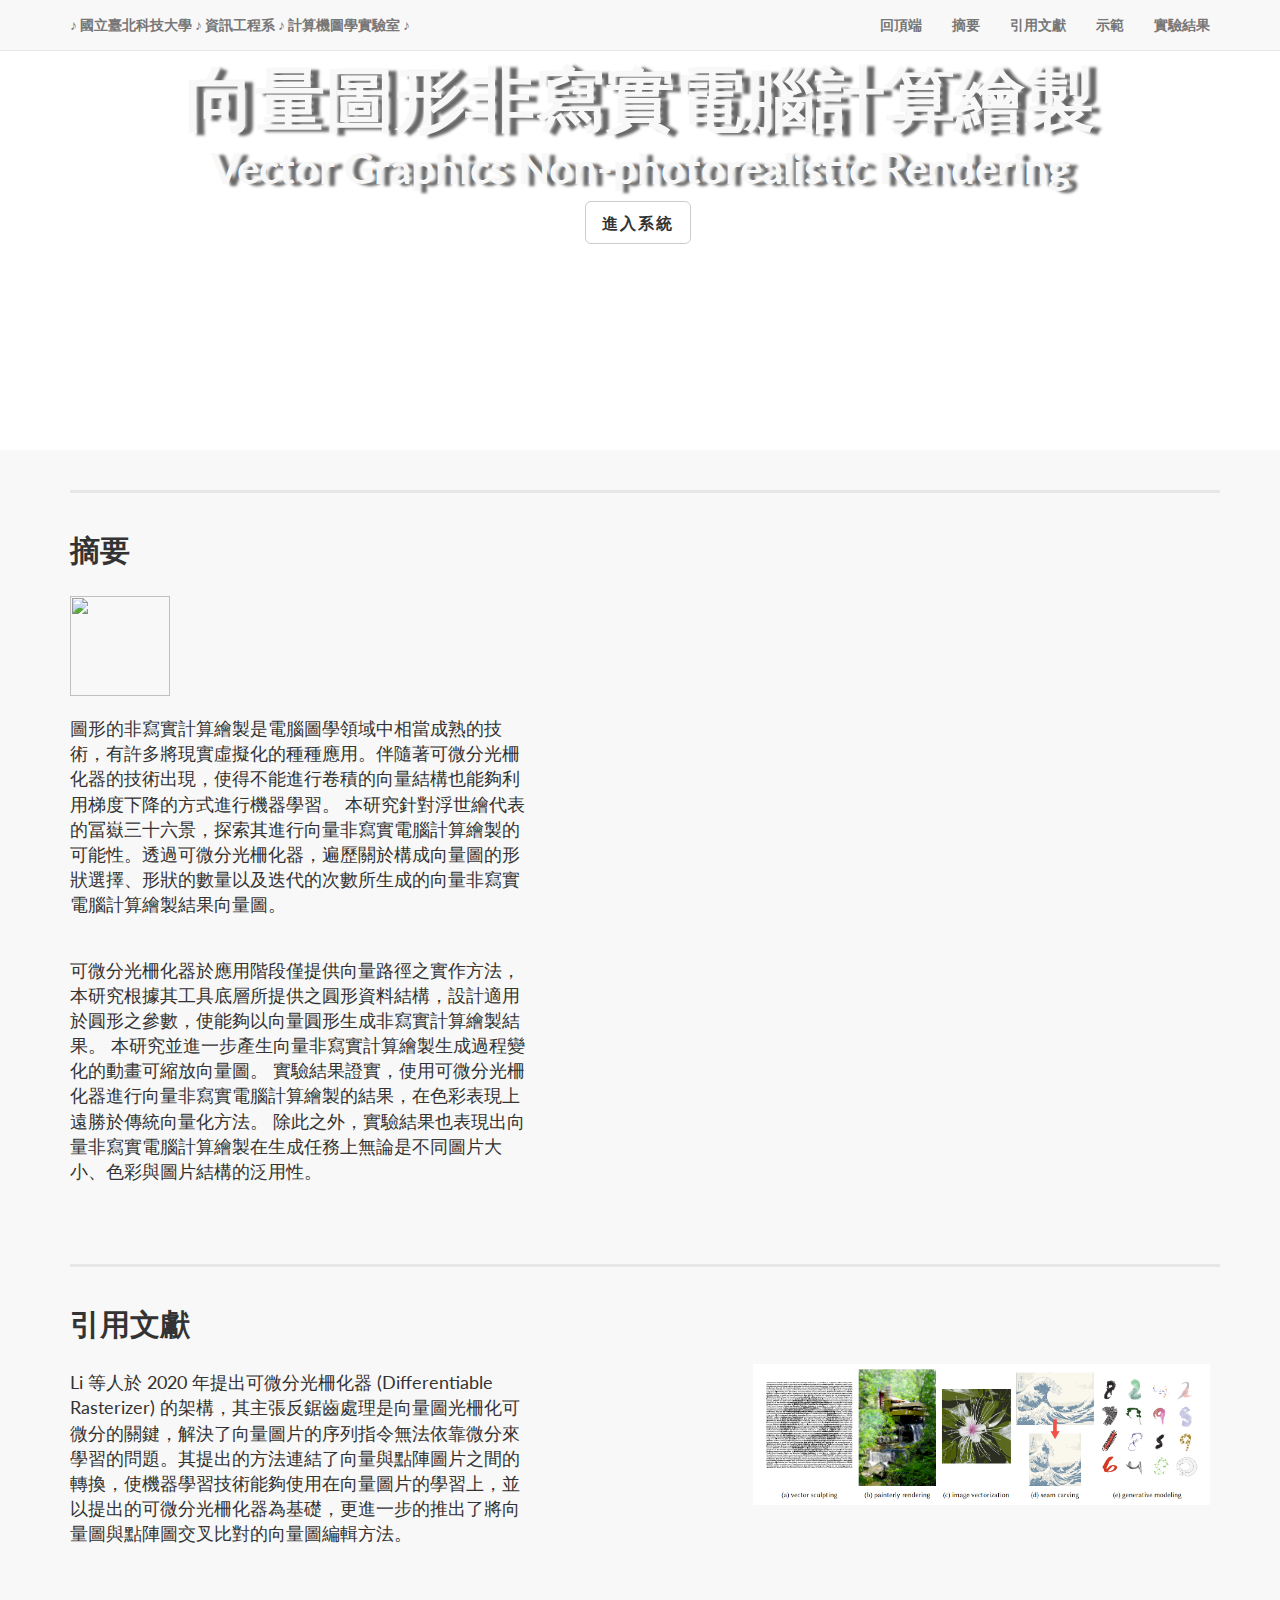
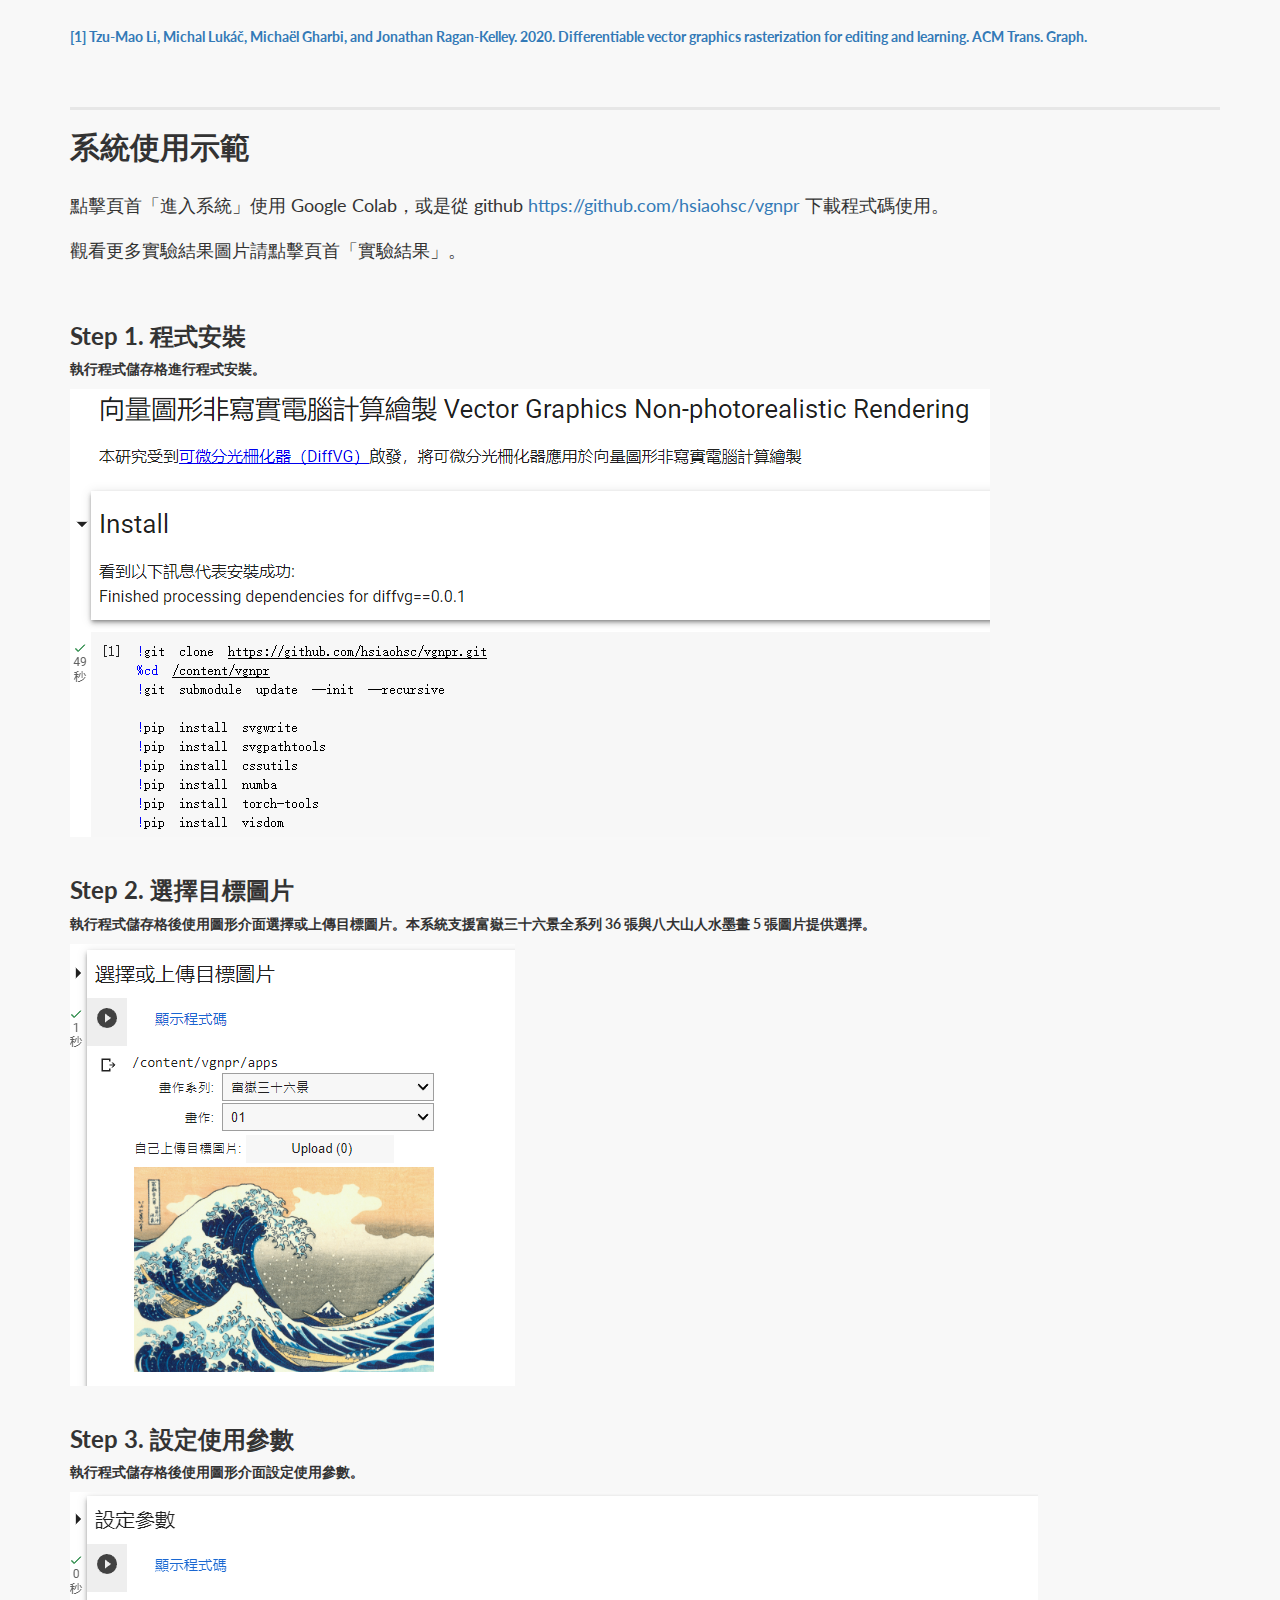
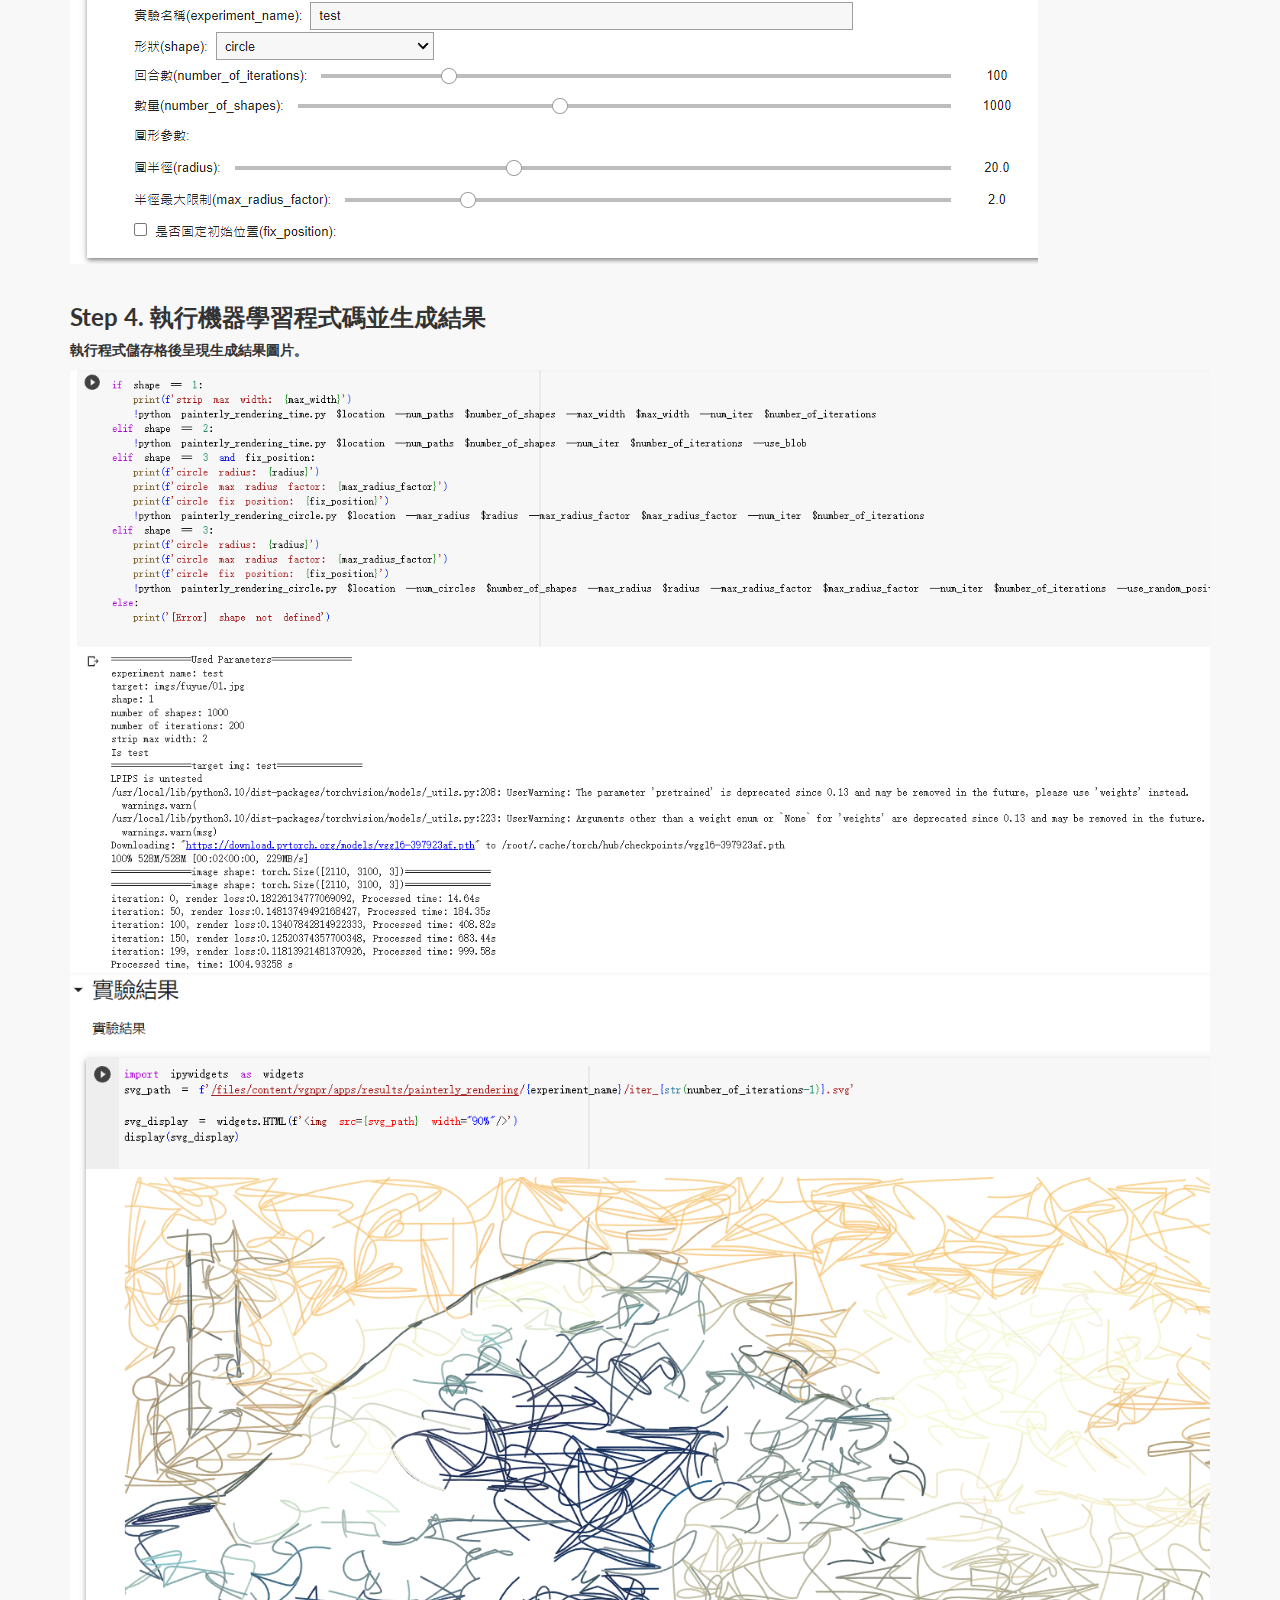
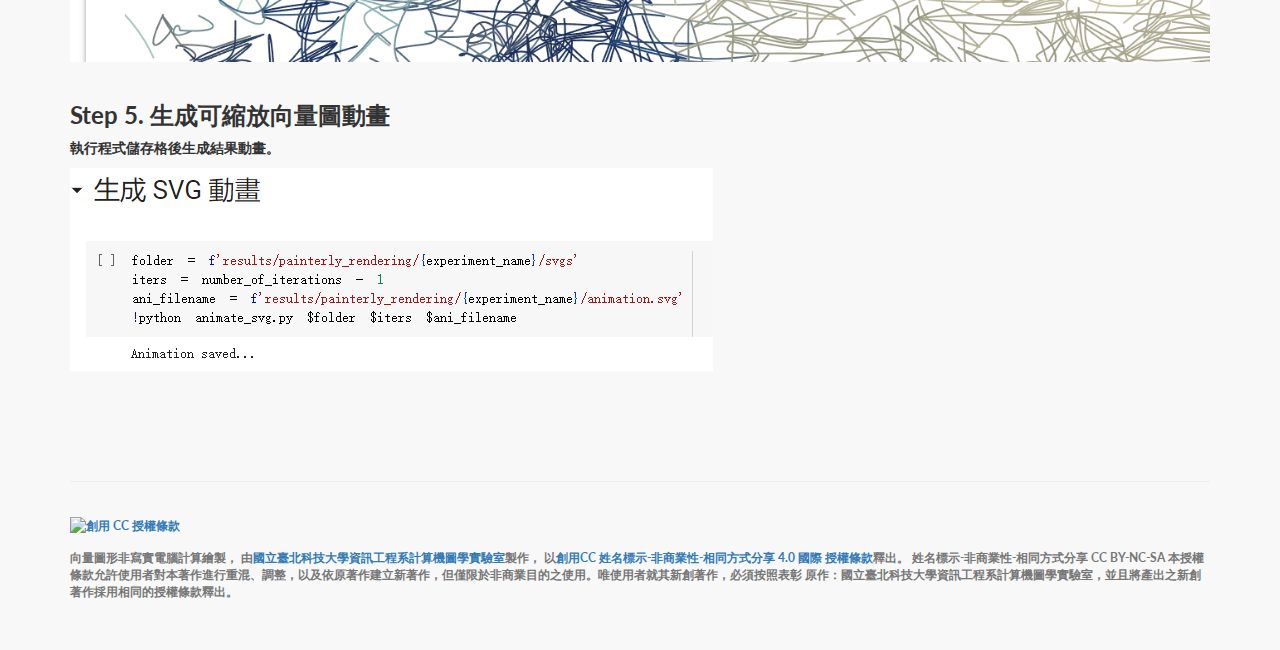
==== index.html @ 72a77916 "首頁示範更新" ====
﻿<!DOCTYPE HTML PUBLIC "-//W3C//DTD HTML 4.01 Transitional//EN">
<html>
<head>
    <title>向量圖形非寫實電腦計算繪製</title>
    <meta http-equiv="Content-Type" content="text/html; charset=UTF-8">
	<link rel="stylesheet" type="text/css" href="css/bootstrap.min.lp.css">
	<link rel="stylesheet" type="text/css" href="css/landing-page.css">
	<link rel="stylesheet" type="text/css" href="font-awesome/css/font-awesome.min.css">
    <link rel="stylesheet" type="text/css" href="http://fonts.googleapis.com/css?family=Lato:300,400,700,300italic,400italic,700italic">
	<link rel="stylesheet" type="text/css" href="css/styleTest.css">
</head>

<body>
	<!----------------------------------- Dividing line----------------------------------------------------->
	
	<!-- Navigation -->
    <nav class="navbar navbar-default navbar-fixed-top topnav" role="navigation">
        <div class="container topnav">
            <!-- Brand and toggle get grouped for better mobile display -->
            <div class="navbar-header">
                
                <button type="button" class="navbar-toggle" data-toggle="collapse" data-target="#bs-example-navbar-collapse-1">
                    <span class="sr-only">Toggle navigation</span>
                    <span class="icon-bar"></span>
                    <span class="icon-bar"></span>
                    <span class="icon-bar"></span>
                </button>

                <a class="navbar-brand topnav" href="https://myweb.ntut.edu.tw/~tjhsieh/">
                ♪ 國立臺北科技大學 ♪ 資訊工程系 ♪ 計算機圖學實驗室 ♪</a>
            </div>
            <!-- Collect the nav links, forms, and other content for toggling -->
            <div class="collapse navbar-collapse" id="bs-example-navbar-collapse-1">
                <ul class="nav navbar-nav navbar-right">
                    <li>
                        <a href="#top">回頂端</a>
                    </li>
					<li>
                        <a href="#demo1">摘要</a>
                    </li>
					<li>
                        <a href="#demo2">引用文獻</a>
                    </li>
                    <li>
                        <a href="#demo3">示範</a>
                    </li>
                    <li>
                        <a href="result_display.html" target="_blank">實驗結果</a>
                    </li>
					
                </ul>
            </div>
            <!-- /.navbar-collapse -->
        </div>
        <!-- /.container -->
    </nav>


    <!-- Header -->
    <a name="top"></a>
    <div class="intro-header">
        <div class="container" style="height:350px;">

            <div class="row">
                <div class="col-lg-12" style="height:300px;">
                    <div class="intro-message" style="position: relative;padding-top: 0%;padding-bottom: 70%;">
                        <h1>向量圖形非寫實電腦計算繪製</h1>
                        <h2>
                            Vector Graphics Non-photorealistic Rendering
                        </h2>
                        <ul class="list-inline intro-social-buttons">
                            <li>
                                <a href="https://colab.research.google.com/drive/1Hcilmt9R5BzWolY8kBaYIzj3joWbM3oH?usp=sharing" class="btn btn-default btn-lg"> 
                                    <span class="network-name" style="font-weight: 900;">進入系統</span>
                                </a>
                            </li>
                        </ul>
                    </div>
                </div>
            </div>

        </div>
        <!-- /.container -->

    </div>
    <!-- /.intro-header -->

    <!-- Page Content -->
	<a  name="demo1"></a>
	<div class="content-section-a">

        <div class="container">
            <div class="row">
                <div class="col-lg-5 col-sm-6">
                    <hr class="section-heading-spacer">
                    <div class="clearfix"></div>
					<h2 class="section-heading">摘要</h2> <img src="./chang.svg" alt width="100px">
                    <br><br>
					<p class="lead">圖形的非寫實計算繪製是電腦圖學領域中相當成熟的技術，有許多將現實虛擬化的種種應用。伴隨著可微分光柵化器的技術出現，使得不能進行卷積的向量結構也能夠利用梯度下降的方式進行機器學習。
                        本研究針對浮世繪代表的冨嶽三十六景，探索其進行向量非寫實電腦計算繪製的可能性。透過可微分光柵化器，遍歷關於構成向量圖的形狀選擇、形狀的數量以及迭代的次數所生成的向量非寫實電腦計算繪製結果向量圖。</p>
                    <br>
                    <p class="lead">可微分光柵化器於應用階段僅提供向量路徑之實作方法，本研究根據其工具底層所提供之圓形資料結構，設計適用於圓形之參數，使能夠以向量圓形生成非寫實計算繪製結果。
                        本研究並進一步產生向量非寫實計算繪製生成過程變化的動畫可縮放向量圖。
                        實驗結果證實，使用可微分光柵化器進行向量非寫實電腦計算繪製的結果，在色彩表現上遠勝於傳統向量化方法。
                        除此之外，實驗結果也表現出向量非寫實電腦計算繪製在生成任務上無論是不同圖片大小、色彩與圖片結構的泛用性。</p>
                </div>
                <div class="col-lg-5 col-lg-offset-2 col-sm-6">
					<br><br><br>
                    <!-- <img class="img-responsive" src="img/dog.png" alt=""> -->
                    <img class="img-responsive" src="imgs/painterly/origin/s_1500_w2_i200/iter_199.svg" alt="">
                    <br>
                    <img class="img-responsive" src="imgs/painterly/origin/c_16275_w10_f1_i100/iter_99.svg" alt="">
                </div>
            </div>

        </div>
        <!-- /.container -->

    </div>
    <!-- /.content-section-a -->

    <a  name="demo2"></a>	
	<div class="content-section-a">

        <div class="container">
            <div class="row">
                <div class="col-lg-5 col-sm-6">
                    <hr class="section-heading-spacer">
                    <div class="clearfix"></div>
                    <h2 class="section-heading">引用文獻</h2>
					<p class="lead">Li 等人於 2020 年提出可微分光柵化器 (Differentiable Rasterizer) 的架構，其主張反鋸齒處理是向量圖光柵化可微分的關鍵，解決了向量圖片的序列指令無法依靠微分來學習的問題。其提出的方法連結了向量與點陣圖片之間的轉換，使機器學習技術能夠使用在向量圖片的學習上，並以提出的可微分光柵化器為基礎，更進一步的推出了將向量圖與點陣圖交叉比對的向量圖編輯方法。</p>
                </div>
                <div class="col-lg-5 col-lg-offset-2 col-sm-6">
					<br><br><br><br><br><br>
                    <img class="img-responsive" src="imgs/diffvg_main.jpeg" alt="">
                </div>
            </div>
            <br><br><br>
            <a name="diffvg" href="https://dl.acm.org/doi/pdf/10.1145/3414685.3417871">
                [1] Tzu-Mao Li, Michal Lukáč, Michaël Gharbi, and Jonathan Ragan-Kelley. 2020. 
                Differentiable vector graphics rasterization for editing and learning. ACM Trans. Graph.
            </a>

        </div>
        <!-- /.container -->
        

    </div>
    <!-- /.content-section-a -->
	
	<a name="demo3"></a>
	<div class="content-section-a">

        <div class="container">
            <hr class="section-heading-spacer">
            <h2 class="section-heading">系統使用示範</h2>
            <p class="lead">點擊頁首「進入系統」使用 Google Colab，或是從 github <a href="https://github.com/hsiaohsc/vgnpr">https://github.com/hsiaohsc/vgnpr</a> 下載程式碼使用。</p>
            <p class="lead">觀看更多實驗結果圖片請點擊頁首「實驗結果」。</p>
            <br>
            <h3>Step 1. 程式安裝</h3>
            <p>執行程式儲存格進行程式安裝。</p>
            <img class="img-responsive" src="img/demo01.png" alt="">
            <br>

            <h3>Step 2. 選擇目標圖片</h3>
            <p>執行程式儲存格後使用圖形介面選擇或上傳目標圖片。本系統支援富嶽三十六景全系列 36 張與八大山人水墨畫 5 張圖片提供選擇。</p>
            <img class="img-responsive" src="img/demo02.png" alt="">
            <br>
            
            <h3>Step 3. 設定使用參數</h3>
            <p>執行程式儲存格後使用圖形介面設定使用參數。</p>
            <img class="img-responsive" src="img/demo03.png" alt="">
            <br>
            
            <h3>Step 4. 執行機器學習程式碼並生成結果</h3>
            <p>執行程式儲存格後呈現生成結果圖片。</p>
            <img class="img-responsive" src="img/demo04.png" alt="">
            <img class="img-responsive" src="img/demo05.png" alt="">
            <br>
            
            <h3>Step 5. 生成可縮放向量圖動畫</h3>
            <p>執行程式儲存格後生成結果動畫。</p>
            <img class="img-responsive" src="img/demo06.png" alt="">
            <br>
            
        </div>
        <!-- /.container -->

    </div>
    <!-- /.content-section-a -->
	

	
    <!-- Footer -->
    <footer>
        <div class="container">
			<div class="row">
                <div class="col-lg-12">
                    <hr>
                    <p></p>
                </div>
            </div>
            <div class="row">
                <div class="col-lg-12">
                    <p class="copyright text-muted small"><a rel="license" href="http://creativecommons.org/licenses/by-nc-sa/4.0/"><img alt="創用 CC 授權條款" style="border-width:0" src="http://i.creativecommons.org/l/by-nc-sa/4.0/88x31.png" /></a><span xmlns:dct="http://purl.org/dc/terms/" href="http://purl.org/dc/dcmitype/InteractiveResource" property="dct:title" rel="dct:type"></span>
                    </p>
                </div>
            </div>
            <div class="row">
                <div class="col-lg-12">
                    <p class="copyright text-muted small">
			向量圖形非寫實電腦計算繪製，

            由<a xmlns:cc="http://creativecommons.org/ns#" href="http://www.cc.ntut.edu.tw/~tjhsieh/" property="cc:attributionName" rel="cc:attributionURL">國立臺北科技大學資訊工程系計算機圖學實驗室</a>製作，
			以<a rel="license" href="http://creativecommons.org/licenses/by-nc-sa/4.0/">創用CC 姓名標示-非商業性-相同方式分享 4.0 國際 授權條款</a>釋出。
			姓名標示-非商業性-相同方式分享 CC BY-NC-SA
			本授權條款允許使用者對本著作進行重混、調整，以及依原著作建立新著作，但僅限於非商業目的之使用。唯使用者就其新創著作，必須按照表彰
			原作：國立臺北科技大學資訊工程系計算機圖學實驗室，並且將產出之新創著作採用相同的授權條款釋出。</p>
                </div>
            </div>
        </div>
    </footer>

    <!-- jQuery -->
    <script src="lib/jquery-2.1.3.min.js"></script>

    <!-- Bootstrap Core JavaScript -->
    <script src="lib/bootstrap.min.js"></script>

	
	
	
	
	
</body>
</html>
---- css/landing-page.css ----
/*!
 * Start Bootstrap - Landing Page Bootstrap Theme (http://startbootstrap.com)
 * Code licensed under the Apache License v2.0.
 * For details, see http://www.apache.org/licenses/LICENSE-2.0.
 */

body,
html {
    width: 100%;
    height: 100%;
}

body,
h1,
h2,
h3,
h4,
h5,
h6 {
    font-family: "Lato","Helvetica Neue",Helvetica,Arial,sans-serif;
    font-weight: 700;
}

.topnav {
    font-size: 14px; 
}

.lead {
    font-size: 18px;
    font-weight: 400;
}

.intro-header {
    padding-top: 50px; /* If you're making other pages, make sure there is 50px of padding to make sure the navbar doesn't overlap content! */
    padding-bottom: 50px;
    text-align: center;
    color: #f8f8f8;
    /* background: url(../img/intro-bg.jpg) no-repeat center center; */
    background: url(../imgs/painterly/c_16275_w10_f1_i100/iter_99.svg) no-repeat bottom center;
    background-size: cover;
}

.intro-message {
    position: relative;
    padding-top: 20%;
    padding-bottom: 20%;
}

.intro-message > h1 {
    margin: 0.8%;
    text-shadow: 8px 2px 3px rgba(0,0,0,0.6);
    font-size: 5em;
}
.intro-message > h2 {
    margin: 0.8%;
    text-shadow: 8px 2px 3px rgba(0,0,0,0.6);
    font-size: 3em;
}

.intro-divider {
    width: 400px;
    border-top: 1px solid #f8f8f8;
    border-bottom: 1px solid rgba(0,0,0,0.2);
}

.intro-message > h3 {
    text-shadow: 2px 2px 3px rgba(0,0,0,0.6);
}

@media(max-width:767px) {
    .intro-message {
        padding-bottom: 15%;
    }

    .intro-message > h1 {
        font-size: 3em;
    }

    ul.intro-social-buttons > li {
        display: block;
        margin-bottom: 20px;
        padding: 0;
    }

    ul.intro-social-buttons > li:last-child {
        margin-bottom: 0;
    }

    .intro-divider {
        width: 100%;
    }
}

.network-name {
    text-transform: uppercase;
    font-size: 16px;
    font-weight: 400;
    letter-spacing: 2px;
}

.content-section-a {
    padding: 20px 0;
    background-color: #f8f8f8;
}

.content-section-b {
    padding: 50px 0;
    border-top: 1px solid #e7e7e7;
    border-bottom: 1px solid #e7e7e7;
}

.section-heading {
    margin-bottom: 30px;
}

.section-heading-spacer {
    float: left;
    width: 1150px;
    border-top: 3px solid #e7e7e7;
}

.banner {
    padding: 100px 0;
    color: #f8f8f8;
    background: url(../img/banner-bg.jpg) no-repeat center center;
    background-size: cover;
}

.banner h2 {
    margin: 0;
    text-shadow: 2px 2px 3px rgba(0,0,0,0.6);
    font-size: 3em;
}

.banner ul {
    margin-bottom: 0;
}

.banner-social-buttons {
    float: right;
    margin-top: 0;
}

@media(max-width:1199px) {
    ul.banner-social-buttons {
        float: left;
        margin-top: 15px;
    }
}

@media(max-width:767px) {
    .banner h2 {
        margin: 0;
        text-shadow: 2px 2px 3px rgba(0,0,0,0.6);
        font-size: 3em;
    }

    ul.banner-social-buttons > li {
        display: block;
        margin-bottom: 20px;
        padding: 0;
    }

    ul.banner-social-buttons > li:last-child {
        margin-bottom: 0;
    }
}

footer {
    padding: 50px 0;
    background-color: #f8f8f8;
}

p.copyright {
    margin: 15px 0 0;
}
---- css/styleTest.css ----
html {
	width:100%;
	height:100%;
	overflow: auto;
}

body {
	width:100%;
	height:100%;
	display: table;
	overflow: auto;
}

.header {
	position: absolute;
	top: 0px;
	width: 100%;
	height: 40px;
	display: table-row;
}

.stage {
	position: absolute;
	top: 40px;
	width:70%;
	height:96%;
	background: #FFFFFF;
	left:0px;
	display: table-row;
	overflow: auto;
}

.tool {
	position: absolute;
	top: 40px;
	width:30%;
	height:100%;
	right:0px;
	display: table-row;
}

.toolsetting {
	position: absolute;
	width:100%;
	height:15%;
	bottom:85%;
	display: table-row;
}

.toolsvg {
	position: absolute;
	width:100%;
	height:45%;
	bottom:40%;
	display: table-row;
}

.toolsupport {
	position: absolute;
	width:100%;
	height:40%;
	bottom: 0px;
	display: table-row;
}

* {
  -webkit-box-sizing: border-box;
     -moz-box-sizing: border-box;
          box-sizing: border-box;
}

* {
    margin: 0;
    padding: 0;
}

@media (min-width: 992px) {
	.modal-lg {
		width: 1200px;
	}
}

#MyModalAllRuleSVG {
	width: 1170px;
	height: 700px;
	margin-top: 20px;
	margin-bottom: 20px;
	margin-left: 15px;
	overflow: auto;
	background-color: #fef3e8;
}

#MyModalManualSVG {
	width: 550px;
	height: 500px;
	margin-top: 20px;
	margin-bottom: 20px;
	margin-left: 20px;
	overflow: auto;
	background-color: #fef3e8;
}

#MyModalPalaceLayoutSVG {
	width: 550px;
	height: 500px;
	margin-top: 20px;
	margin-bottom: 20px;
	margin-left: 20px;
	overflow-y:scroll;
	overflow-x:hidden;
	background-color: #fef3e8;
}

.dropdown-submenu {
	position:relative;
}
.dropdown-submenu>.dropdown-menu {
	top:0;
	left:100%;
	margin-top:-6px;
	margin-left:-1px;
	-webkit-border-radius:0 6px 6px 6px;
	-moz-border-radius:0 6px 6px 6px;
	border-radius:0 6px 6px 6px;
}

.dropdown-submenu:hover>.dropdown-menu {
	display:block;
}

.dropdown-submenu>a:after {
	display:block;
	content:" ";
	float:right;
	width:0;
	height:0;
	border-color:transparent;
	border-style:solid;
	border-width:5px 0 5px 5px;
	border-left-color:#cccccc;
	margin-top:5px;
	margin-right:-10px;
}

.dropdown-submenu:hover>a:after {
	border-left-color:#ffffff;
}

.dropdown-submenu.pull-left {
	float:none;
}

.dropdown-submenu.pull-left>.dropdown-menu {
	left:-100%;
	margin-left:10px;
	-webkit-border-radius:6px 0 6px 6px;
	-moz-border-radius:6px 0 6px 6px;
	border-radius:6px 0 6px 6px;
}
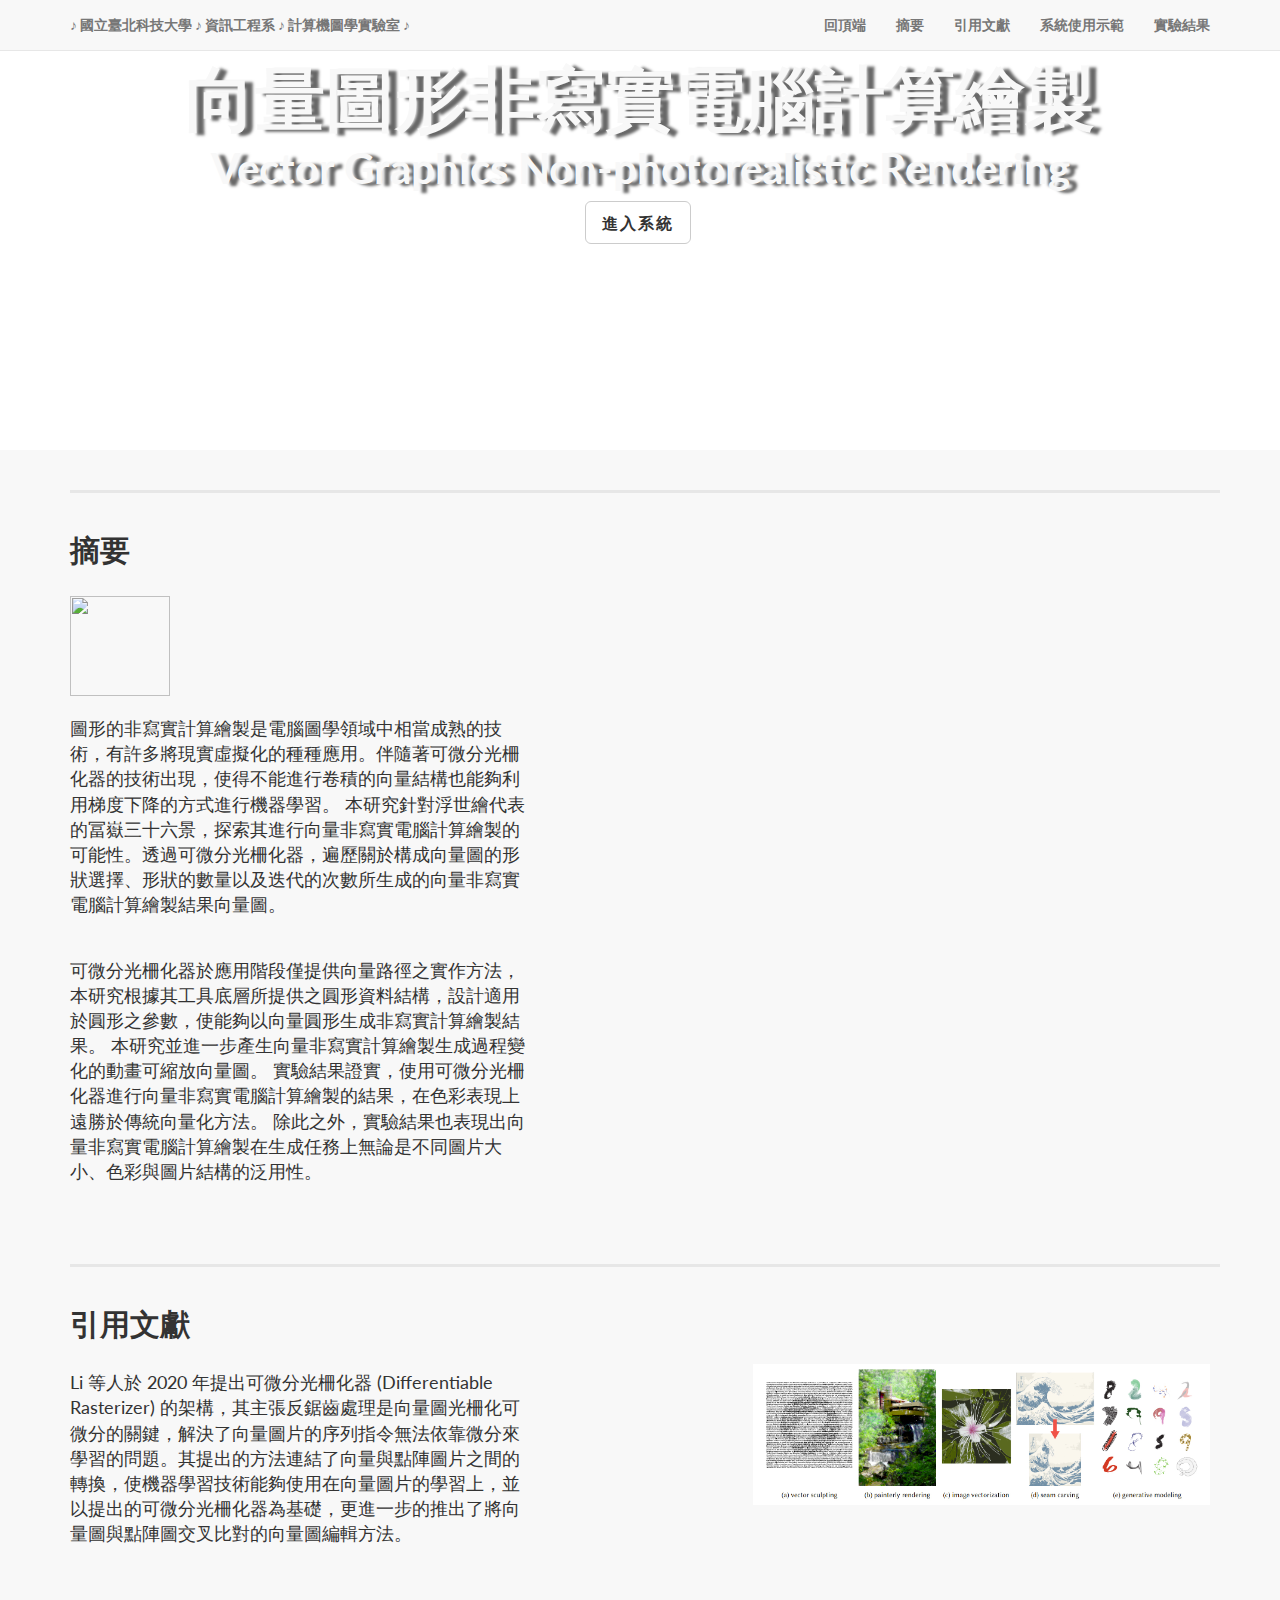
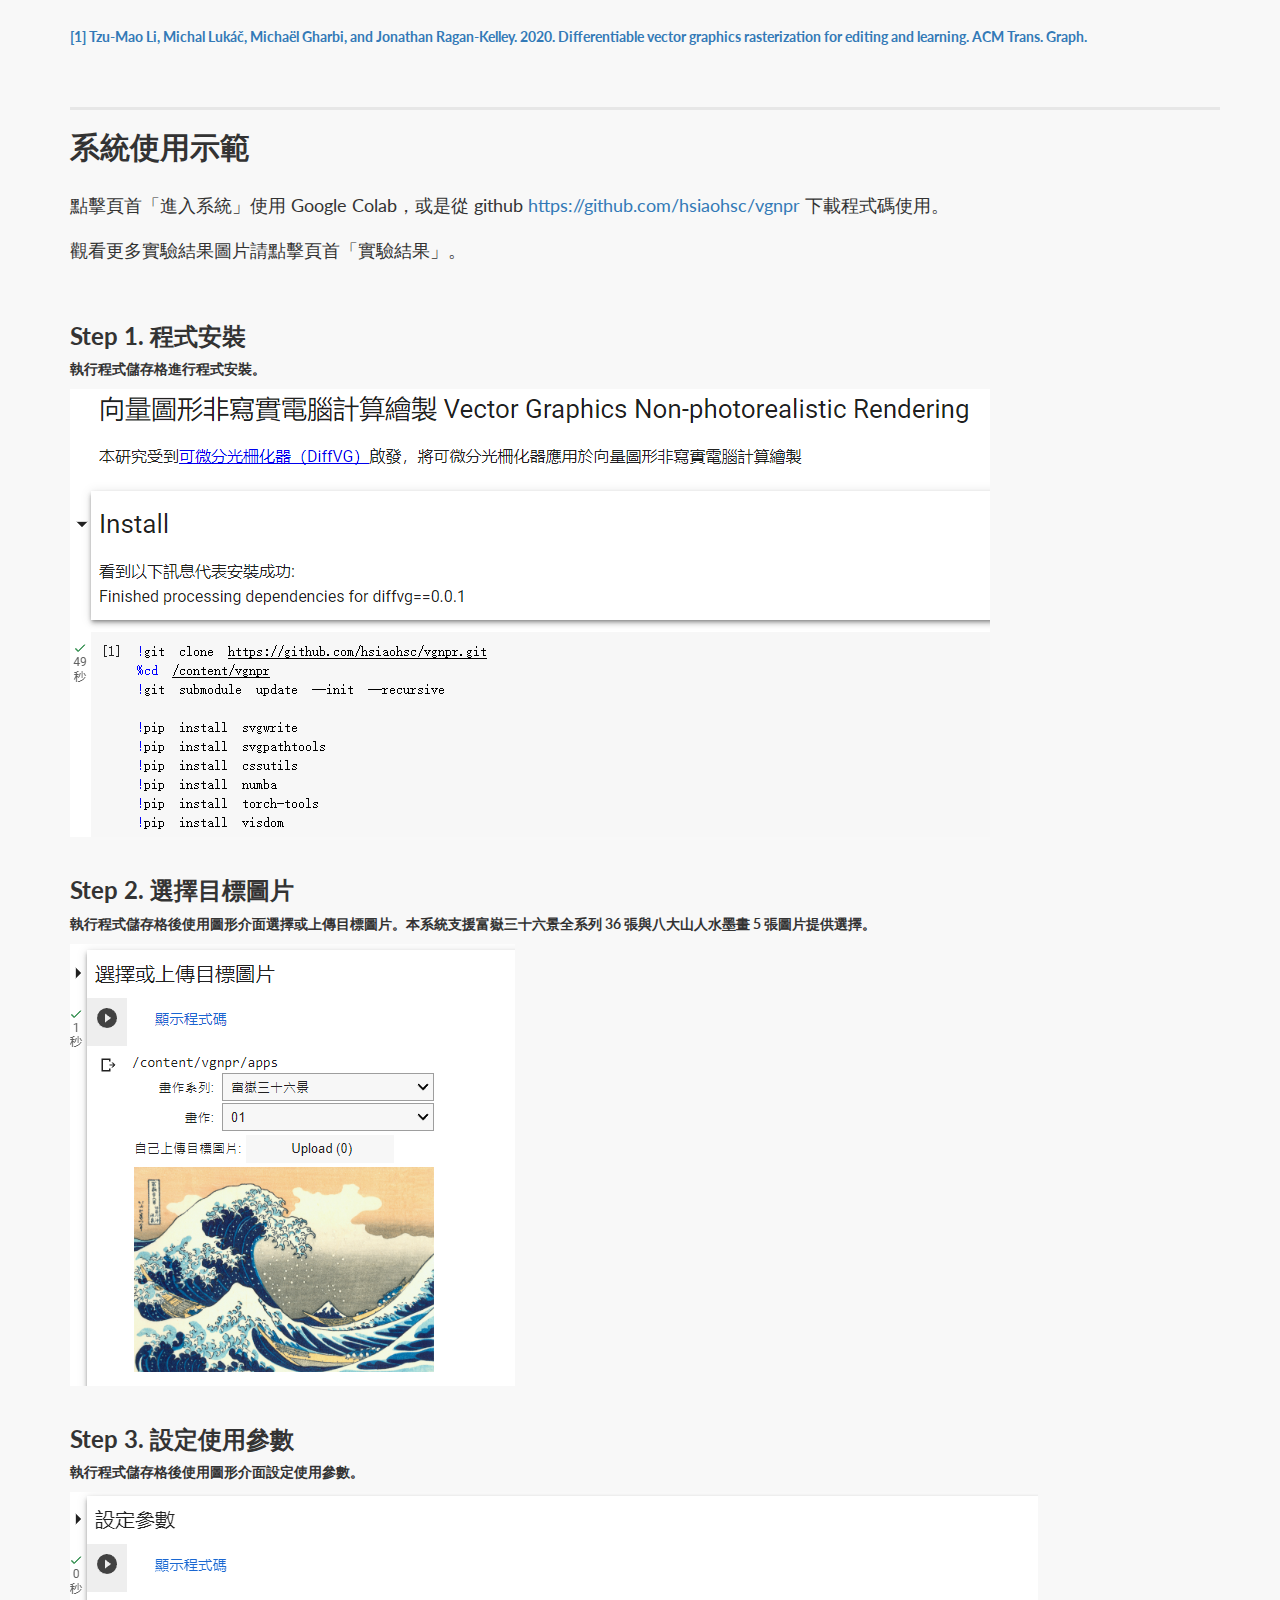
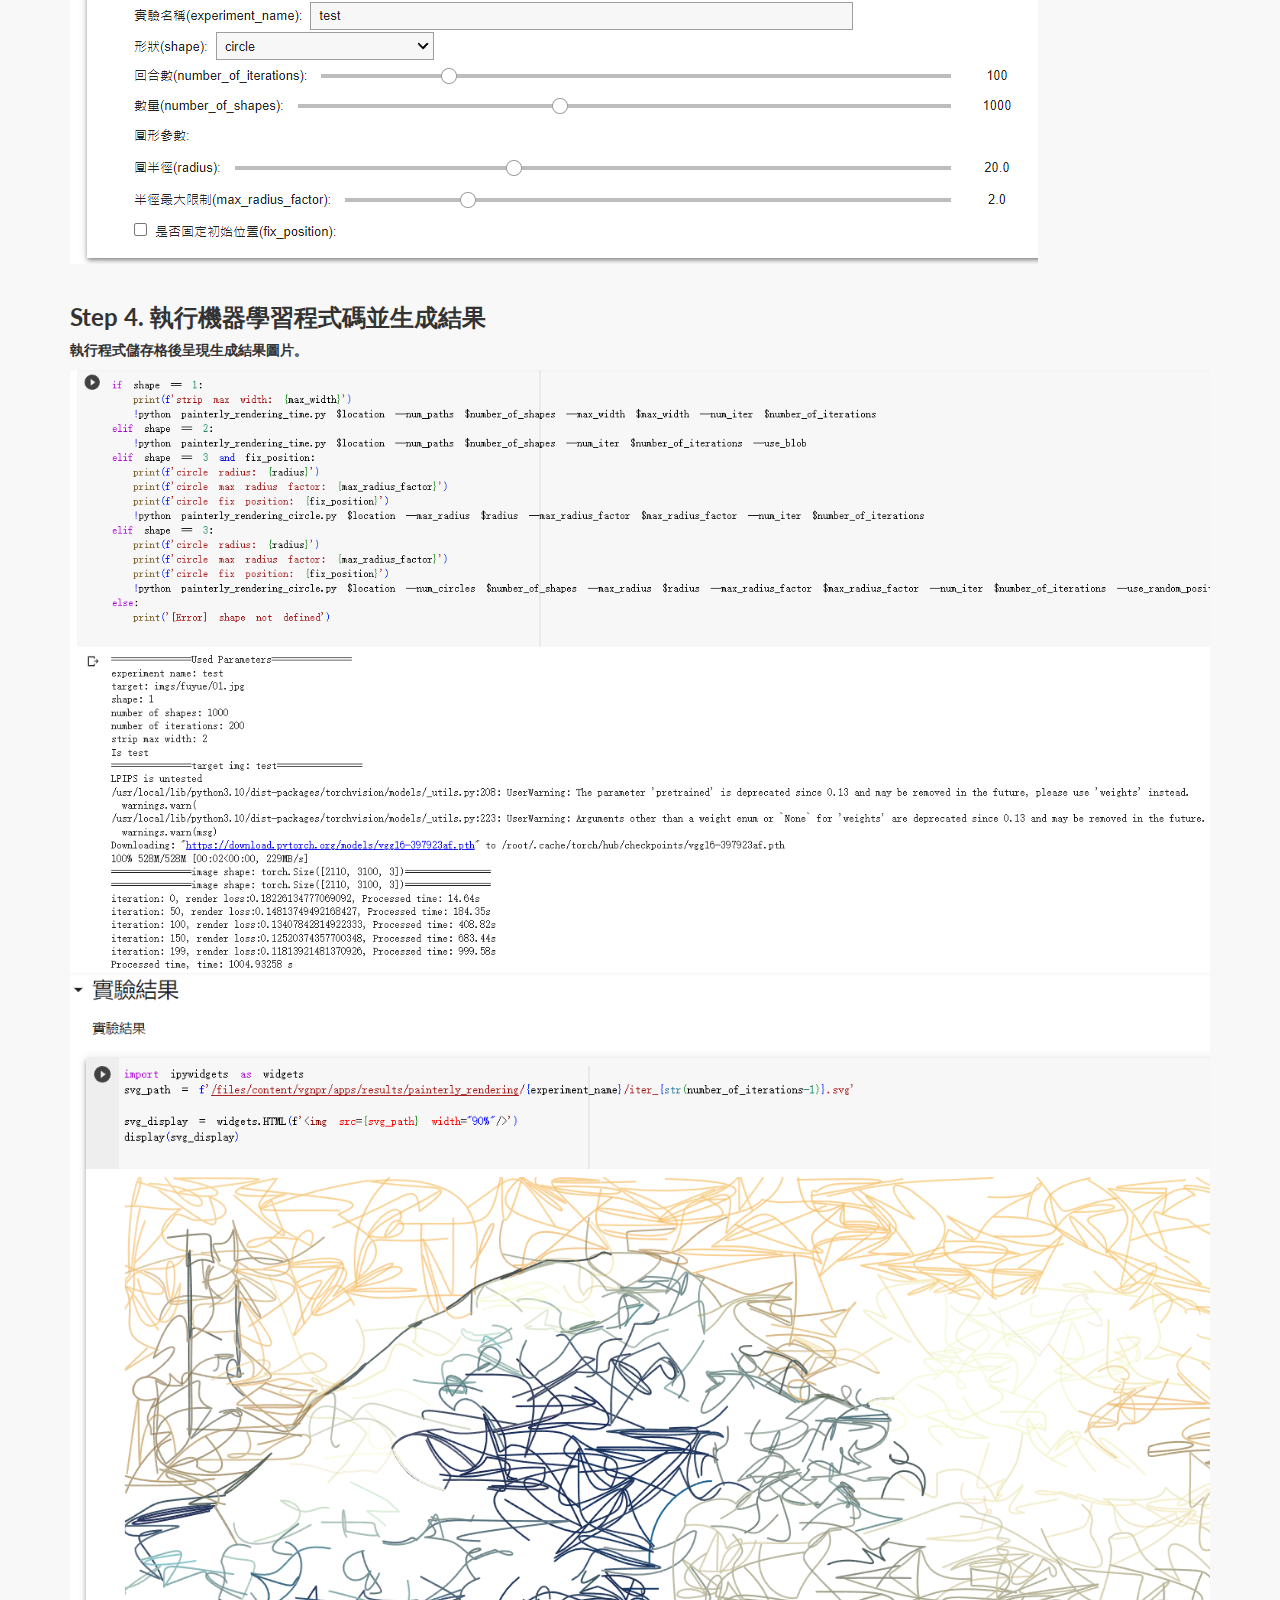
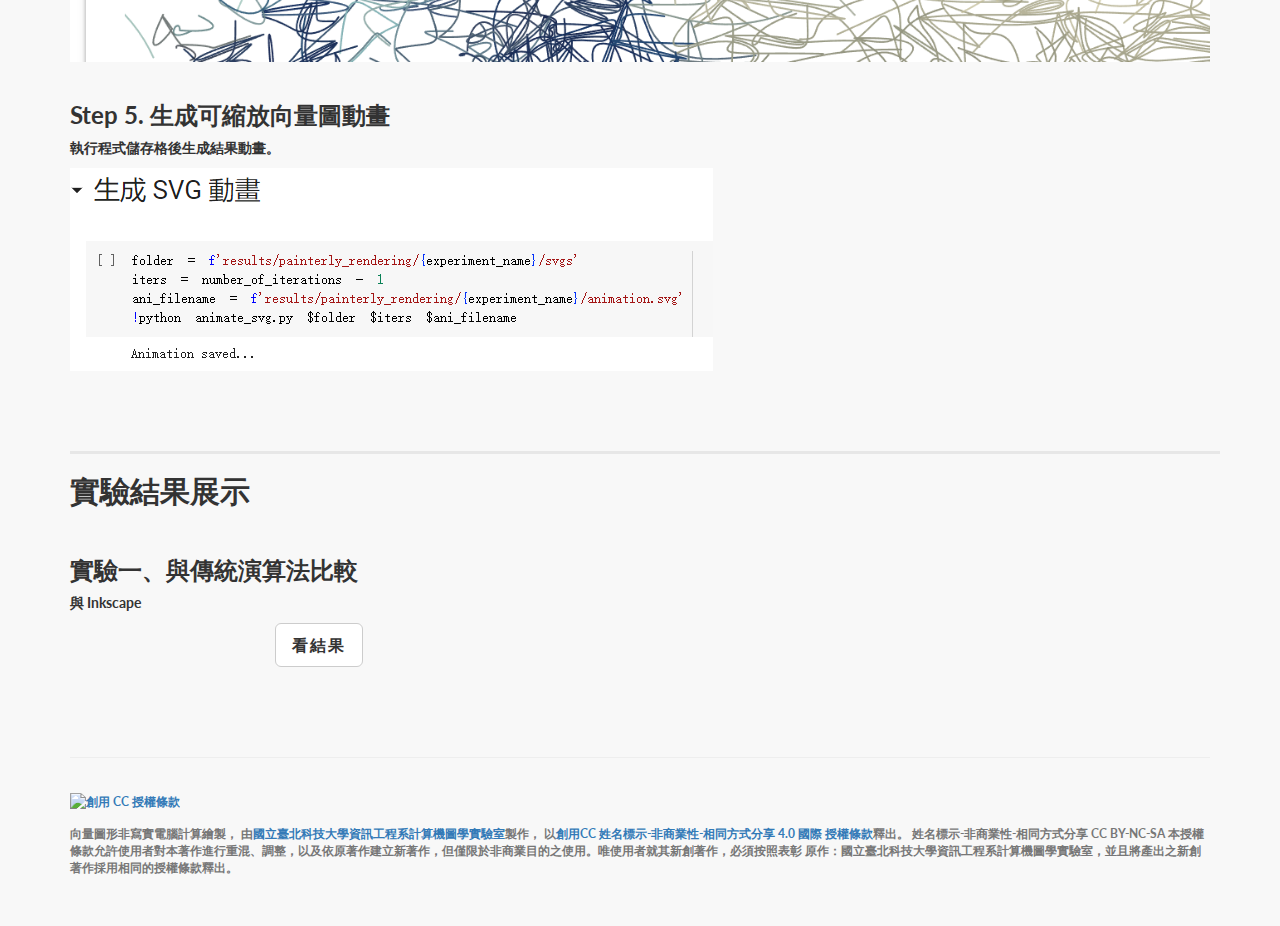
==== commit 29e0b332: "svg loading problem" ====
--- a/index.html
+++ b/index.html
@@ -42,10 +42,11 @@
                         <a href="#demo2">引用文獻</a>
                     </li>
                     <li>
-                        <a href="#demo3">示範</a>
+                        <a href="#demo3">系統使用示範</a>
                     </li>
                     <li>
-                        <a href="result_display.html" target="_blank">實驗結果</a>
+                        <!-- <a href="result_display.html" target="_blank">實驗結果</a> -->
+                        <a href="#demo4">實驗結果</a>
                     </li>
 					
                 </ul>
@@ -107,9 +108,11 @@
                 <div class="col-lg-5 col-lg-offset-2 col-sm-6">
 					<br><br><br>
                     <!-- <img class="img-responsive" src="img/dog.png" alt=""> -->
-                    <img class="img-responsive" src="imgs/painterly/origin/s_1500_w2_i200/iter_199.svg" alt="">
+                    <!-- <img class="img-responsive" src="imgs/painterly/origin/s_1500_w2_i200/iter_199.svg" alt=""> -->
+                    <img class="img-responsive" src="https://github.com/hsiaohsc/thesis/assets/42900685/c653cff5-112b-4537-b45c-d45af3052efa" alt="">
                     <br>
-                    <img class="img-responsive" src="imgs/painterly/origin/c_16275_w10_f1_i100/iter_99.svg" alt="">
+                    <!-- <img class="img-responsive" src="imgs/painterly/origin/c_16275_w10_f1_i100/iter_99.svg" alt=""> -->
+                    <img class="img-responsive" src="https://github.com/hsiaohsc/thesis/assets/42900685/052b1633-5d6a-4338-818e-8ff7c28d9305" alt="">
                 </div>
             </div>
 
@@ -189,6 +192,25 @@
     </div>
     <!-- /.content-section-a -->
 	
+    <a name="demo4"></a>
+	<div class="content-section-a">
+        <div class="container">
+            <hr class="section-heading-spacer">
+            <h2 class="section-heading">實驗結果展示</h2>
+            <div class="row">
+                <div class="col-lg-5 col-sm-6">
+                    <h3>實驗一、與傳統演算法比較</h3>
+                    <p>與 Inkscape</p>
+                </div>
+            </div>
+            <div class="col-lg-5 col-lg-offset-2 col-sm-6">
+                <a href="result_inkscape.html" class="btn btn-default btn-lg"> 
+                    <span class="network-name" style="font-weight: 900;">看結果</span>
+                </a>
+            </div>
+
+        </div>
+    </div>
 
 	
     <!-- Footer -->
--- a/css/landing-page.css
+++ b/css/landing-page.css
@@ -36,7 +36,8 @@
     text-align: center;
     color: #f8f8f8;
     /* background: url(../img/intro-bg.jpg) no-repeat center center; */
-    background: url(../imgs/painterly/c_16275_w10_f1_i100/iter_99.svg) no-repeat bottom center;
+    /* background: url(../imgs/painterly/c_16275_w10_f1_i100/iter_99.svg) no-repeat bottom center; */
+    background: url(https://github.com/hsiaohsc/thesis/assets/42900685/052b1633-5d6a-4338-818e-8ff7c28d9305) no-repeat bottom center;
     background-size: cover;
 }
 
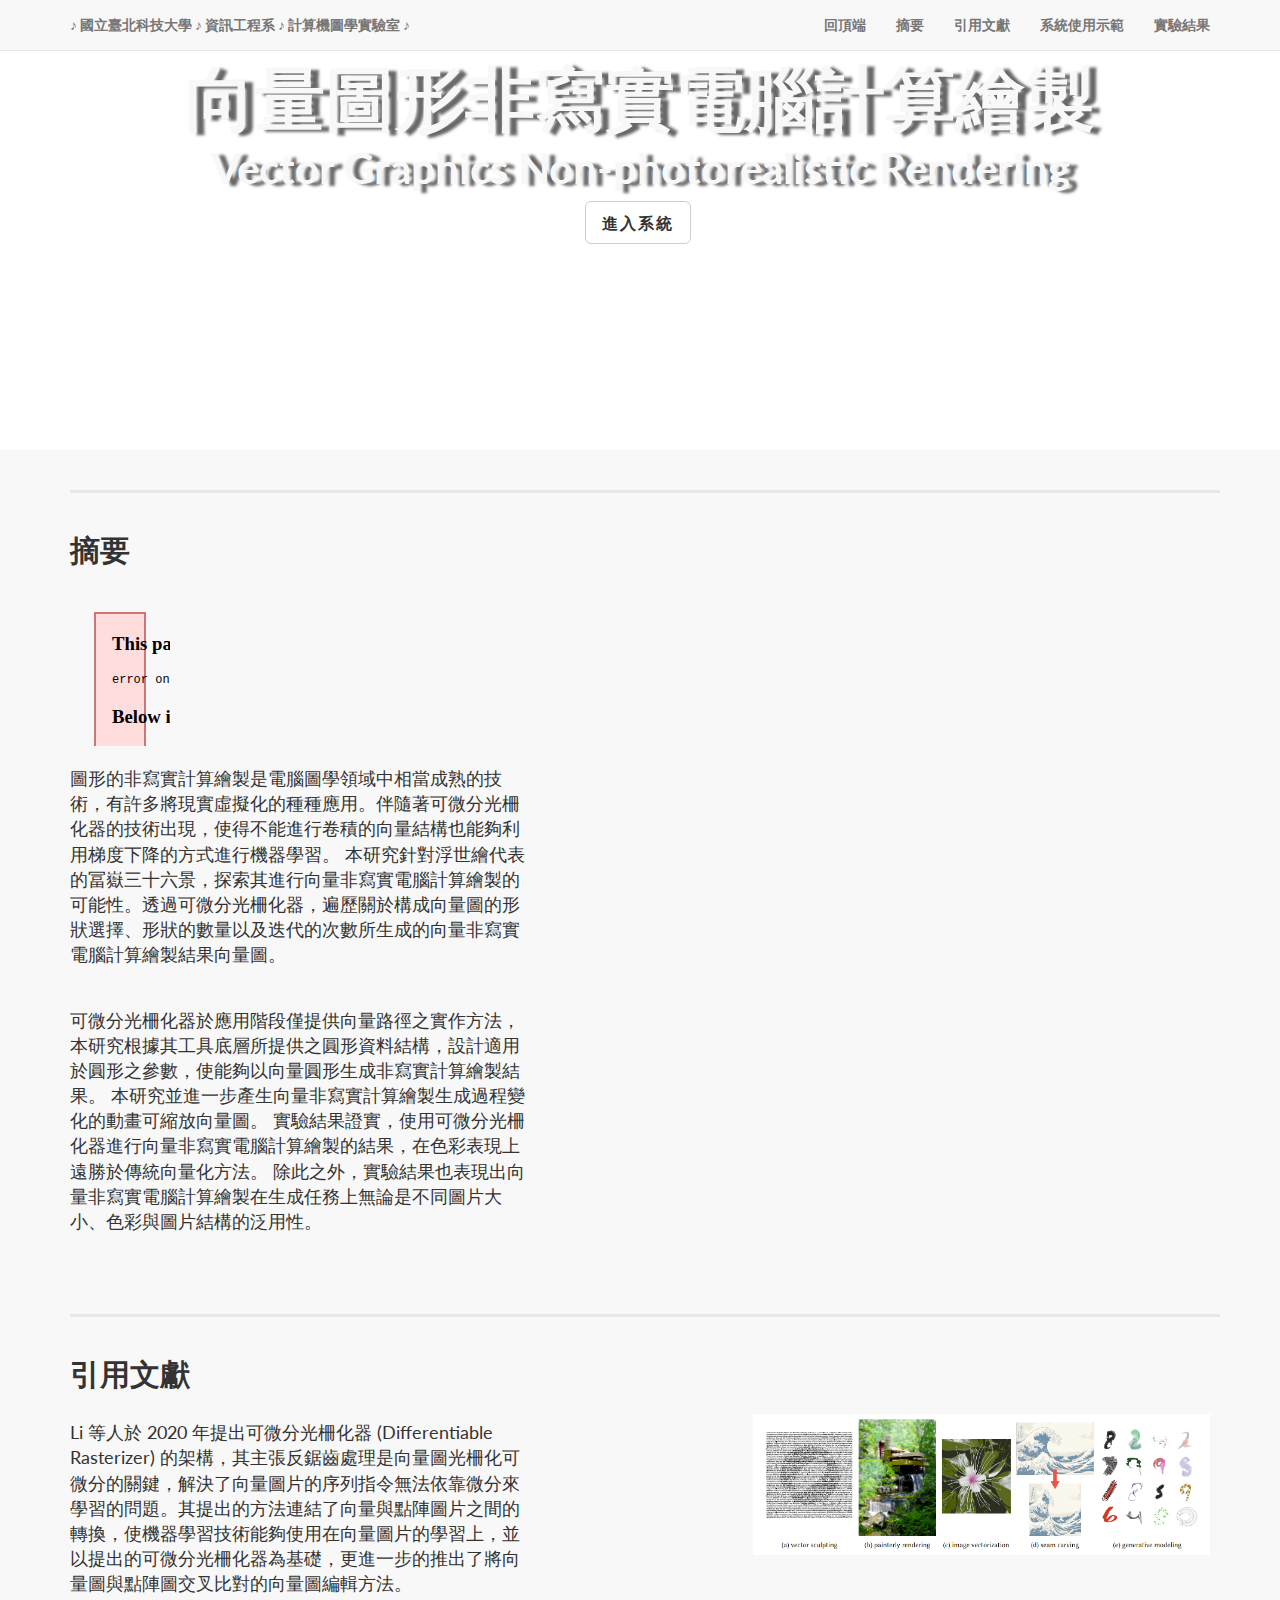
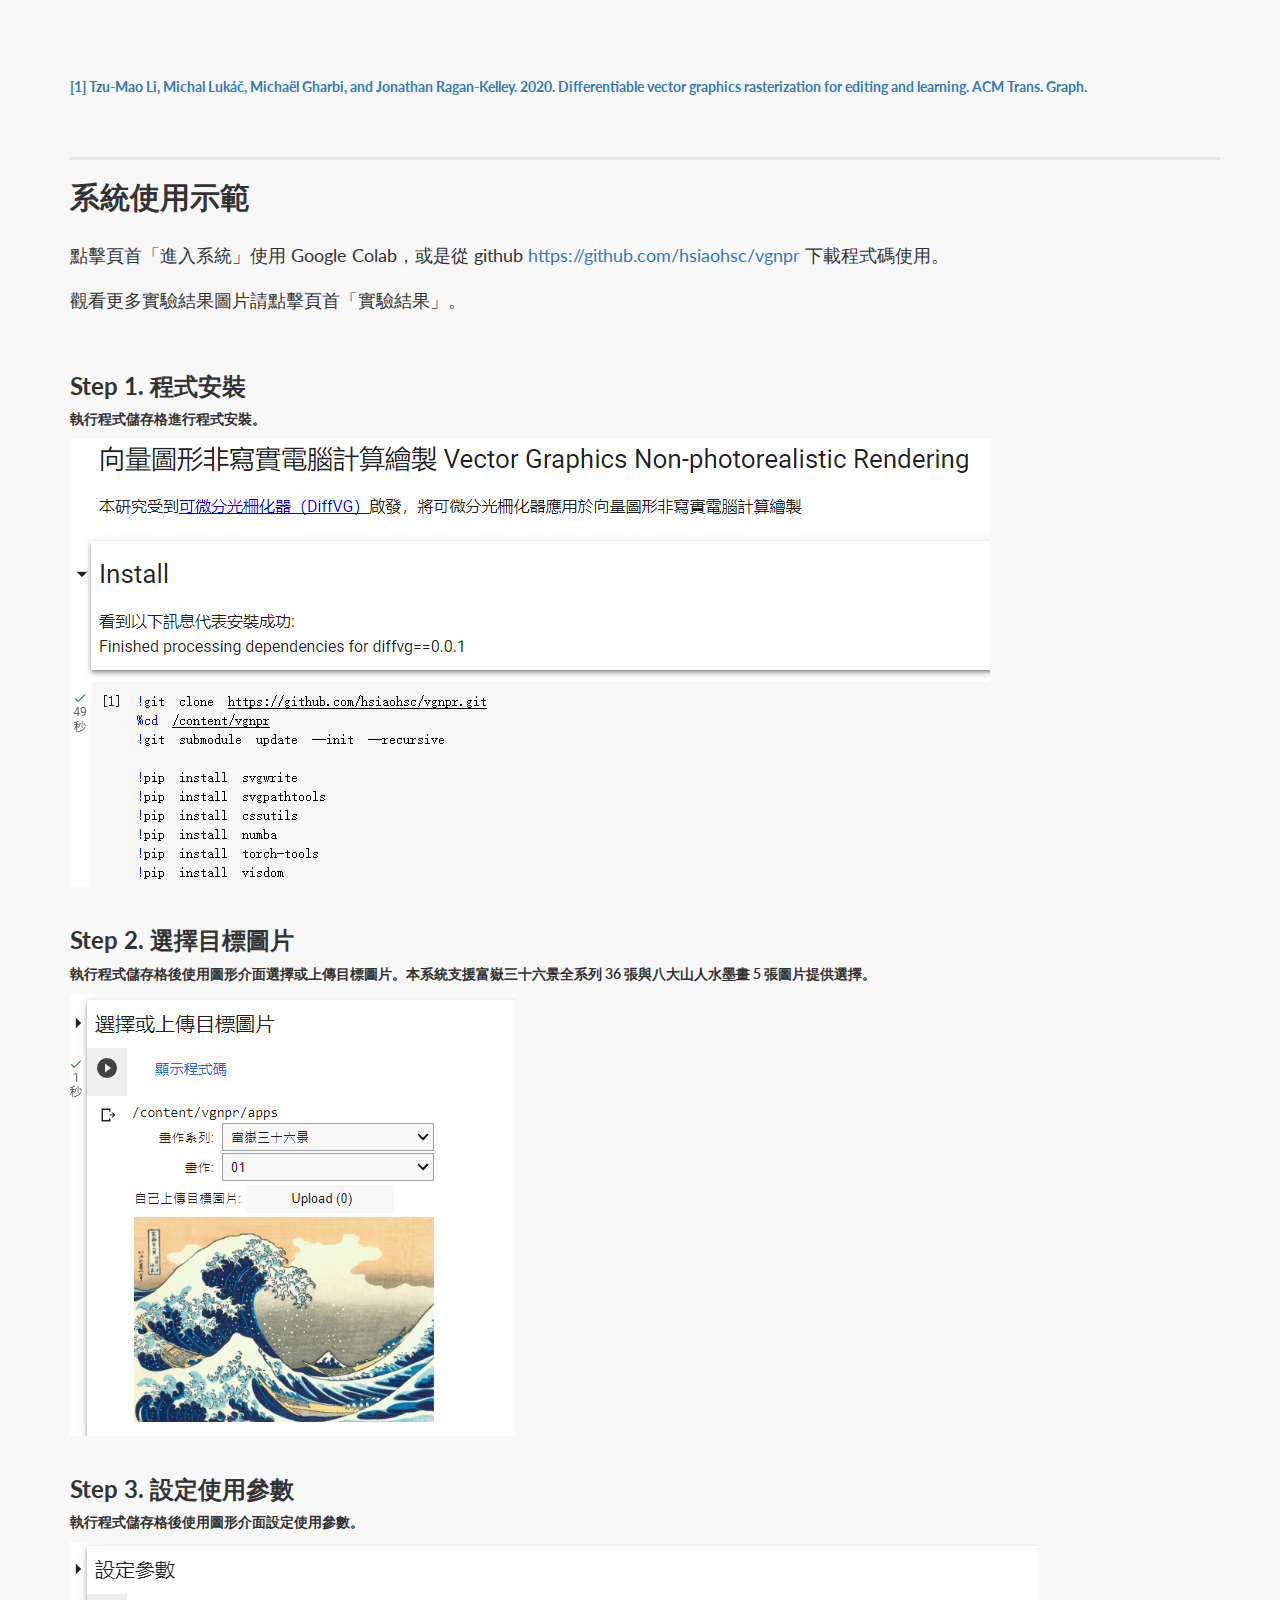
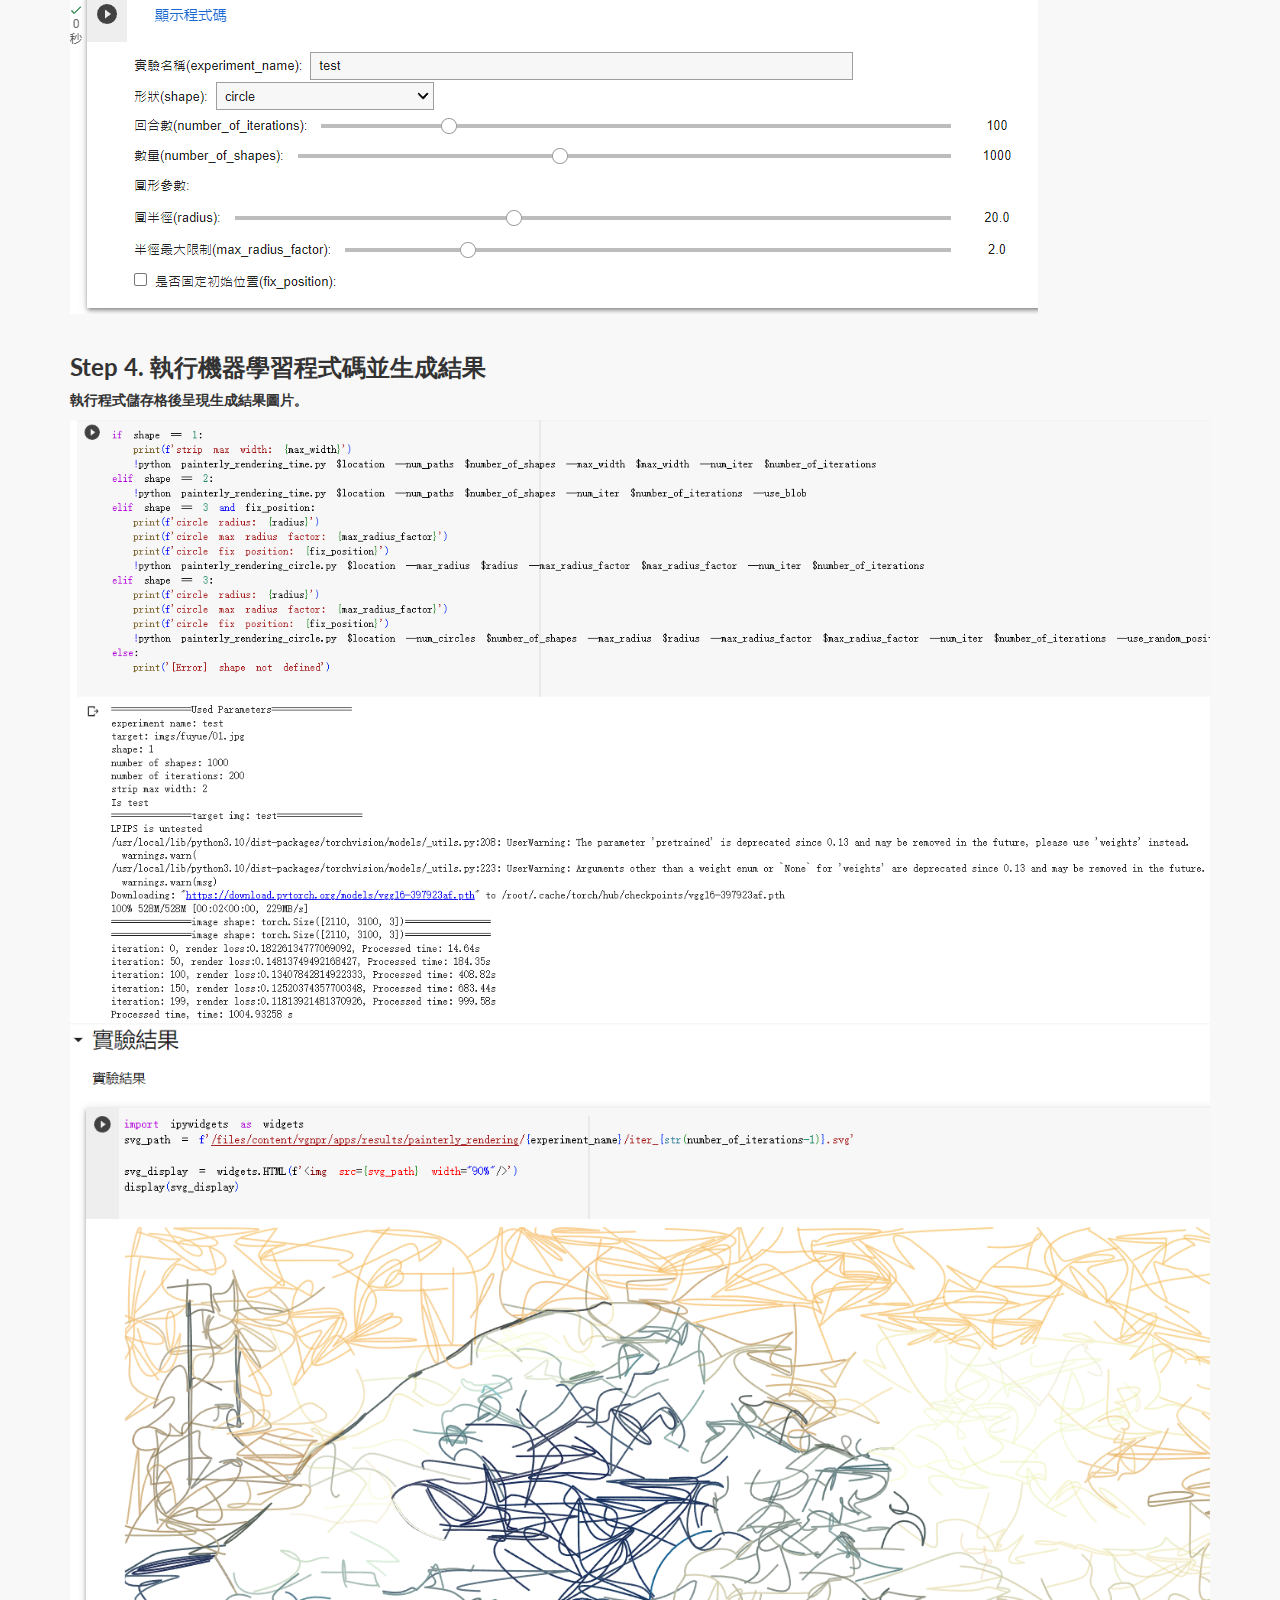
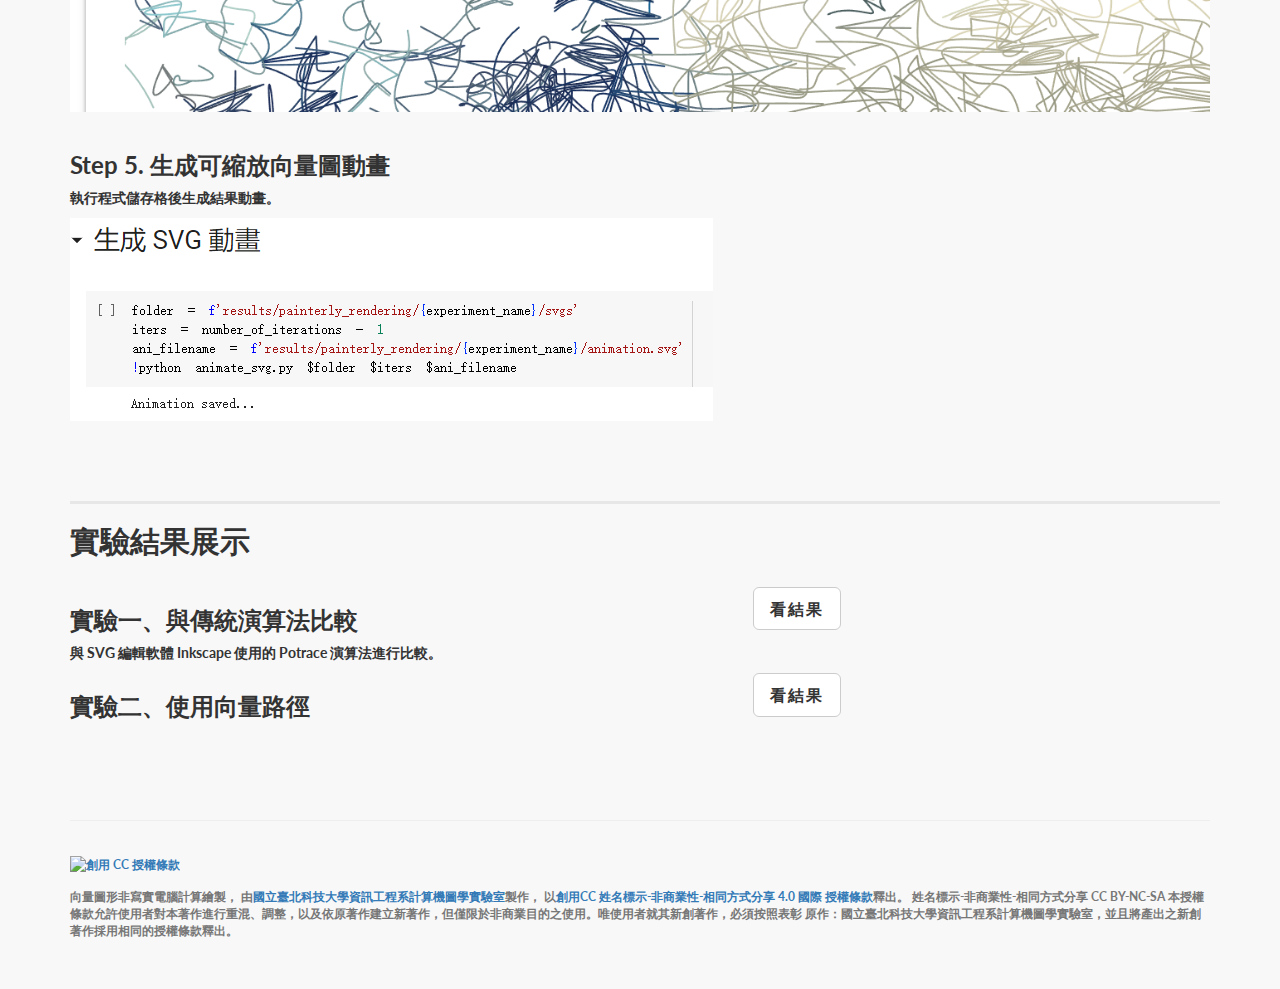
==== commit a570440e: "add result pages" ====
--- a/index.html
+++ b/index.html
@@ -95,7 +95,7 @@
                 <div class="col-lg-5 col-sm-6">
                     <hr class="section-heading-spacer">
                     <div class="clearfix"></div>
-					<h2 class="section-heading">摘要</h2> <img src="./chang.svg" alt width="100px">
+					<h2 class="section-heading">摘要</h2> <embed src="chang.svg" width="100px">
                     <br><br>
 					<p class="lead">圖形的非寫實計算繪製是電腦圖學領域中相當成熟的技術，有許多將現實虛擬化的種種應用。伴隨著可微分光柵化器的技術出現，使得不能進行卷積的向量結構也能夠利用梯度下降的方式進行機器學習。
                         本研究針對浮世繪代表的冨嶽三十六景，探索其進行向量非寫實電腦計算繪製的可能性。透過可微分光柵化器，遍歷關於構成向量圖的形狀選擇、形狀的數量以及迭代的次數所生成的向量非寫實電腦計算繪製結果向量圖。</p>
@@ -108,7 +108,7 @@
                 <div class="col-lg-5 col-lg-offset-2 col-sm-6">
 					<br><br><br>
                     <!-- <img class="img-responsive" src="img/dog.png" alt=""> -->
-                    <!-- <img class="img-responsive" src="imgs/painterly/origin/s_1500_w2_i200/iter_199.svg" alt=""> -->
+                    <!-- <img class="img-responsive" src="imgs/painterly/origin/s_1500_w2_i200/iter_199.svg"> -->
                     <img class="img-responsive" src="https://github.com/hsiaohsc/thesis/assets/42900685/c653cff5-112b-4537-b45c-d45af3052efa" alt="">
                     <br>
                     <!-- <img class="img-responsive" src="imgs/painterly/origin/c_16275_w10_f1_i100/iter_99.svg" alt=""> -->
@@ -200,14 +200,27 @@
             <div class="row">
                 <div class="col-lg-5 col-sm-6">
                     <h3>實驗一、與傳統演算法比較</h3>
-                    <p>與 Inkscape</p>
-                </div>
-            </div>
-            <div class="col-lg-5 col-lg-offset-2 col-sm-6">
-                <a href="result_inkscape.html" class="btn btn-default btn-lg"> 
-                    <span class="network-name" style="font-weight: 900;">看結果</span>
-                </a>
-            </div>
+                    <p>與 SVG 編輯軟體 Inkscape 使用的 Potrace 演算法進行比較。</p>
+                </div>
+                <div class="col-lg-5 col-lg-offset-2 col-sm-6">
+                    <a href="result_inkscape.html" class="btn btn-default btn-lg" target="_blank"> 
+                        <span class="network-name" style="font-weight: 900;">看結果</span>
+                    </a>
+                </div>
+            </div>
+
+            <div class="row">
+                <div class="col-lg-5 col-sm-6">
+                    <h3>實驗二、使用向量路徑</h3>
+                    <p></p>
+                </div>
+                <div class="col-lg-5 col-lg-offset-2 col-sm-6">
+                    <a href="result_paths.html" class="btn btn-default btn-lg" target="_blank"> 
+                        <span class="network-name" style="font-weight: 900;">看結果</span>
+                    </a>
+                </div>
+            </div>
+            
 
         </div>
     </div>
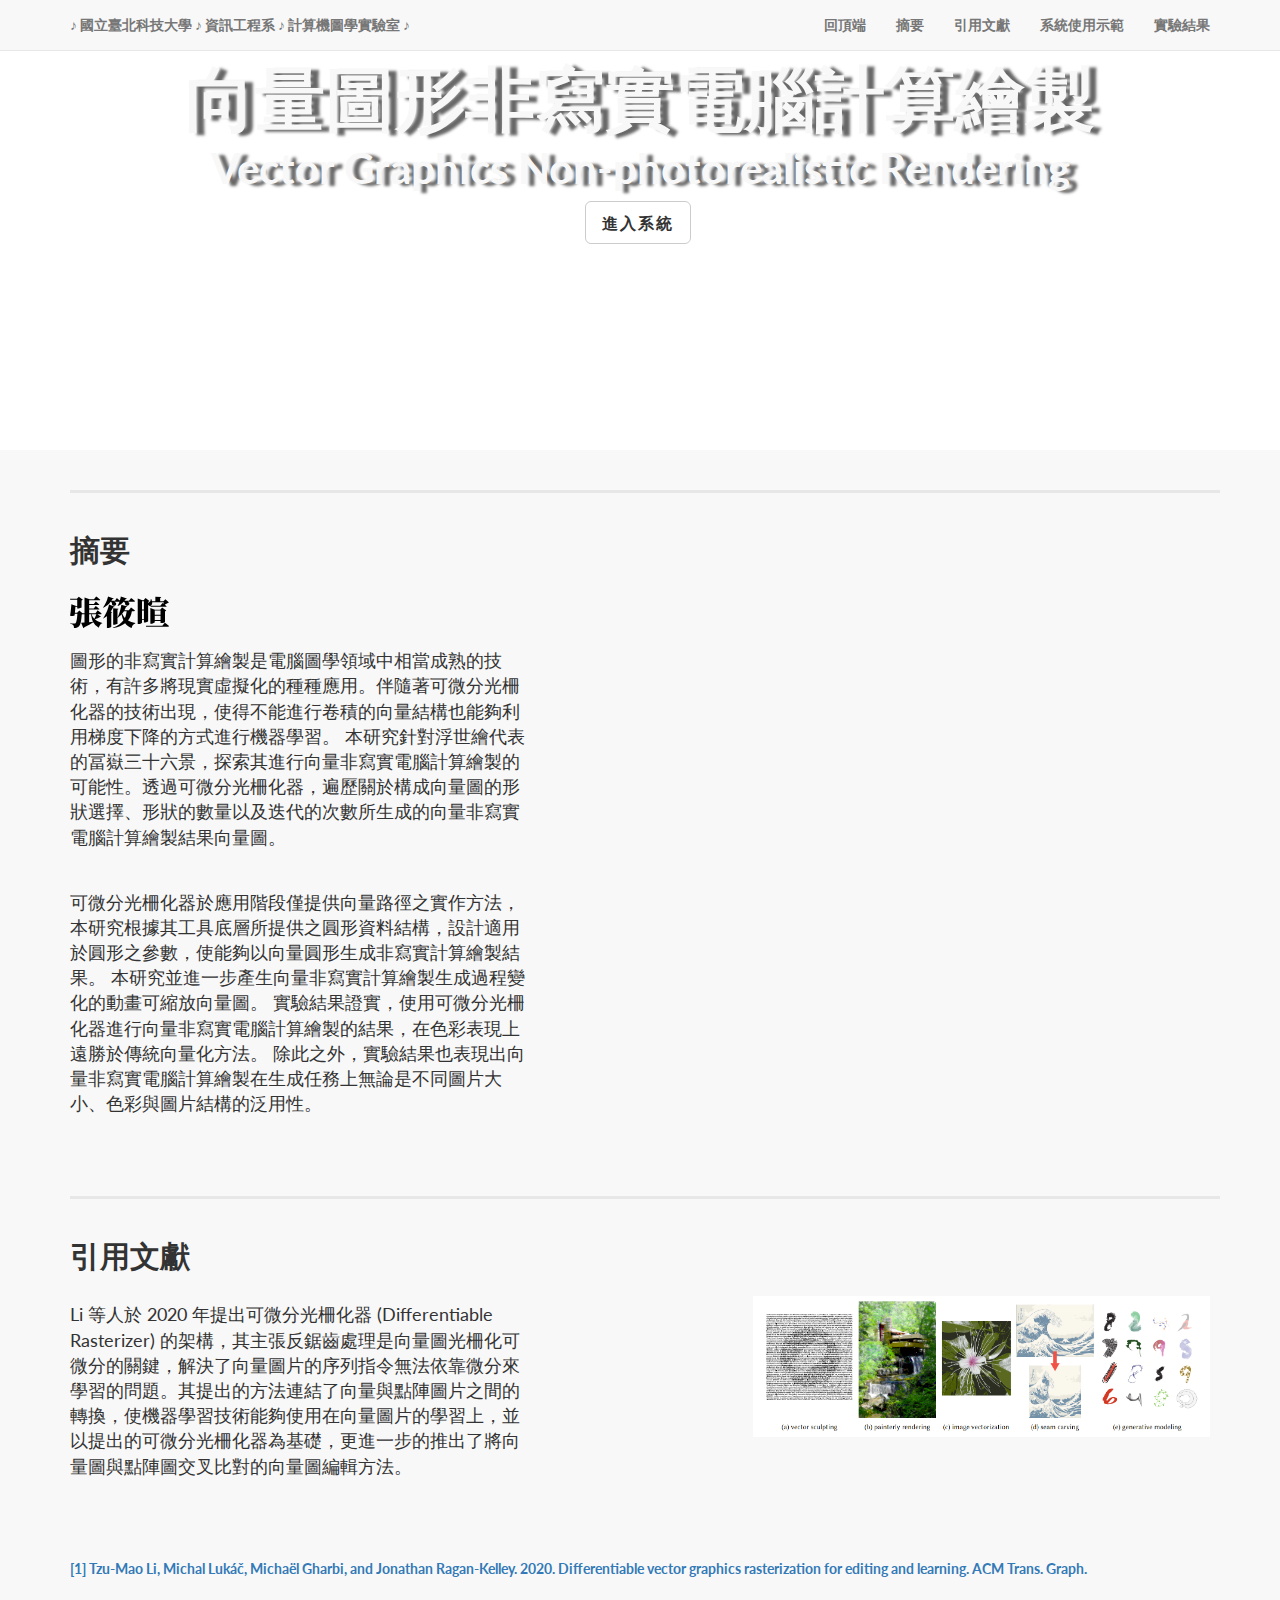
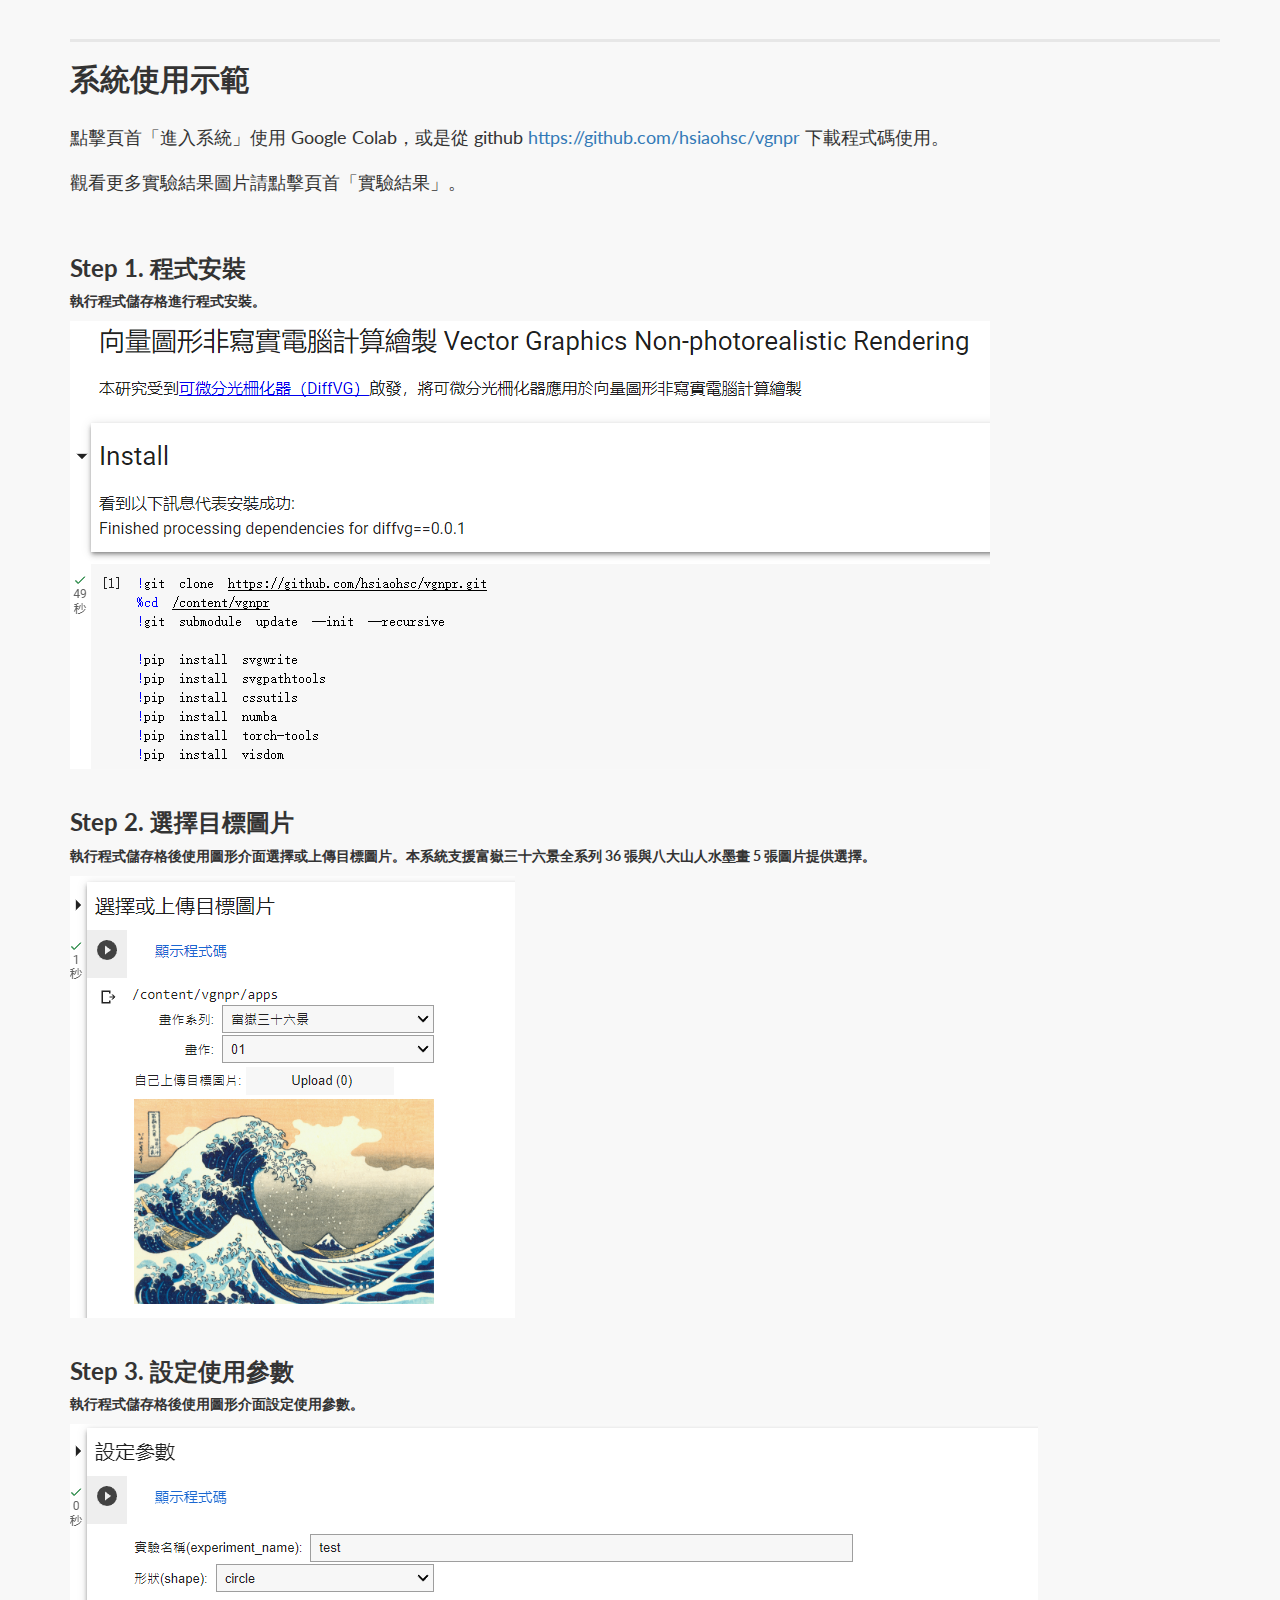
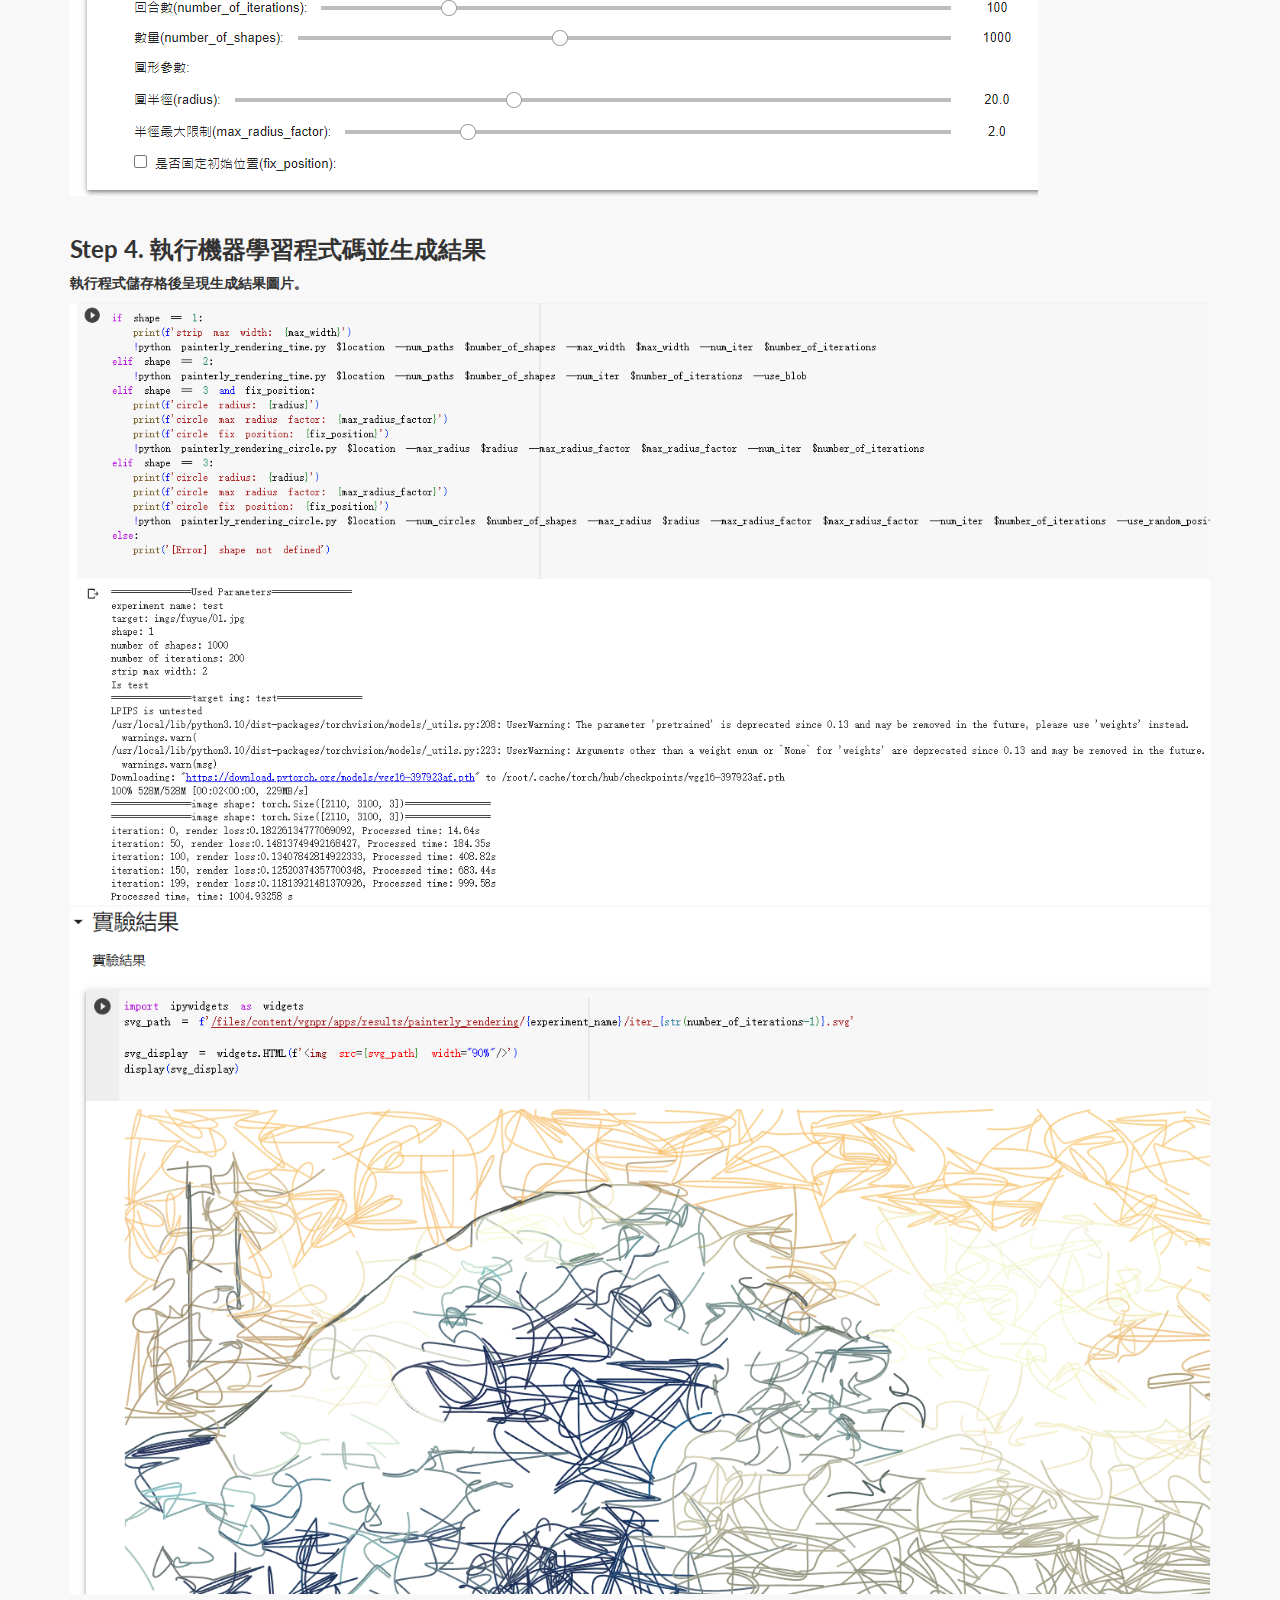
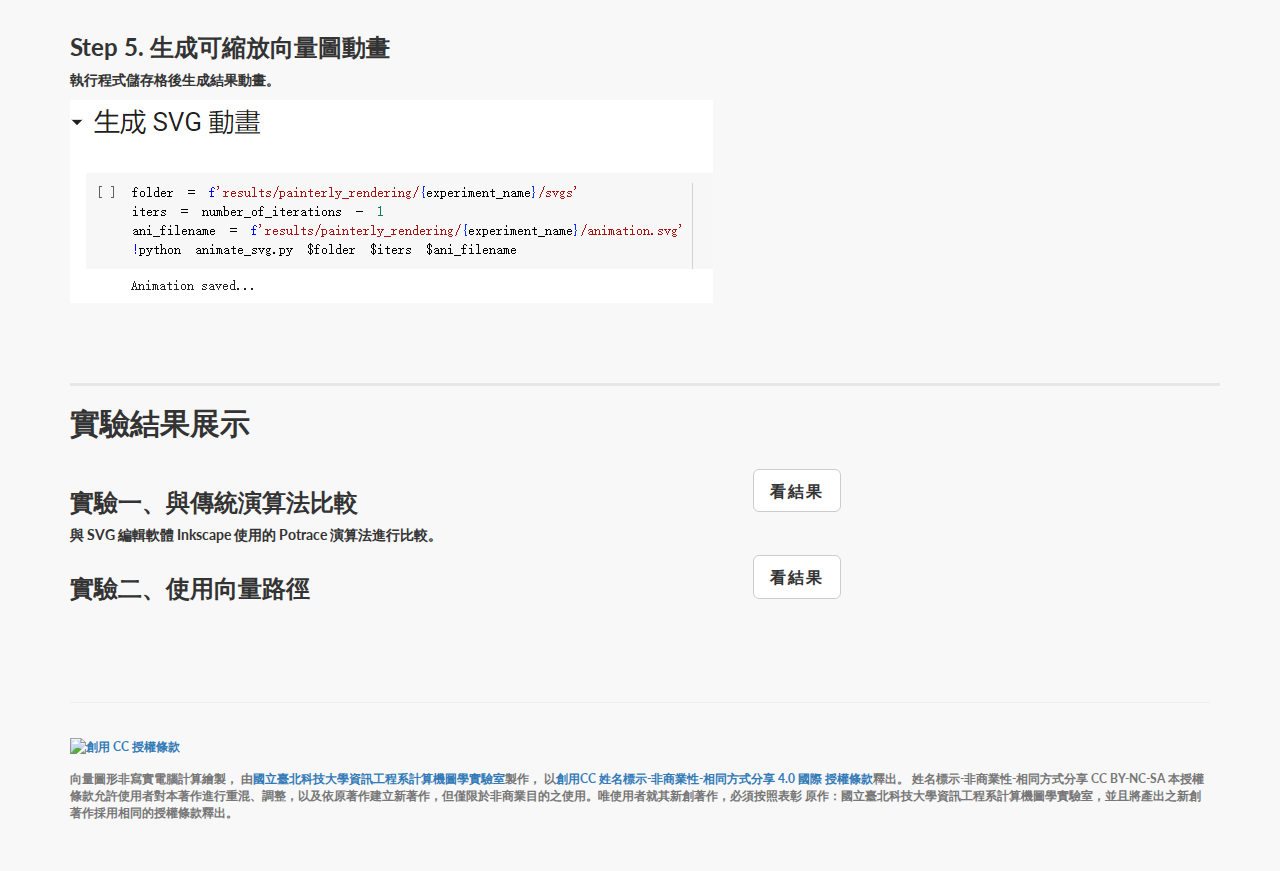
==== commit c779ca77: "renew svg" ====
--- a/index.html
+++ b/index.html
@@ -95,7 +95,7 @@
                 <div class="col-lg-5 col-sm-6">
                     <hr class="section-heading-spacer">
                     <div class="clearfix"></div>
-					<h2 class="section-heading">摘要</h2> <embed src="chang.svg" width="100px">
+					<h2 class="section-heading">摘要</h2> <img src="chang.svg" width="100px">
                     <br><br>
 					<p class="lead">圖形的非寫實計算繪製是電腦圖學領域中相當成熟的技術，有許多將現實虛擬化的種種應用。伴隨著可微分光柵化器的技術出現，使得不能進行卷積的向量結構也能夠利用梯度下降的方式進行機器學習。
                         本研究針對浮世繪代表的冨嶽三十六景，探索其進行向量非寫實電腦計算繪製的可能性。透過可微分光柵化器，遍歷關於構成向量圖的形狀選擇、形狀的數量以及迭代的次數所生成的向量非寫實電腦計算繪製結果向量圖。</p>
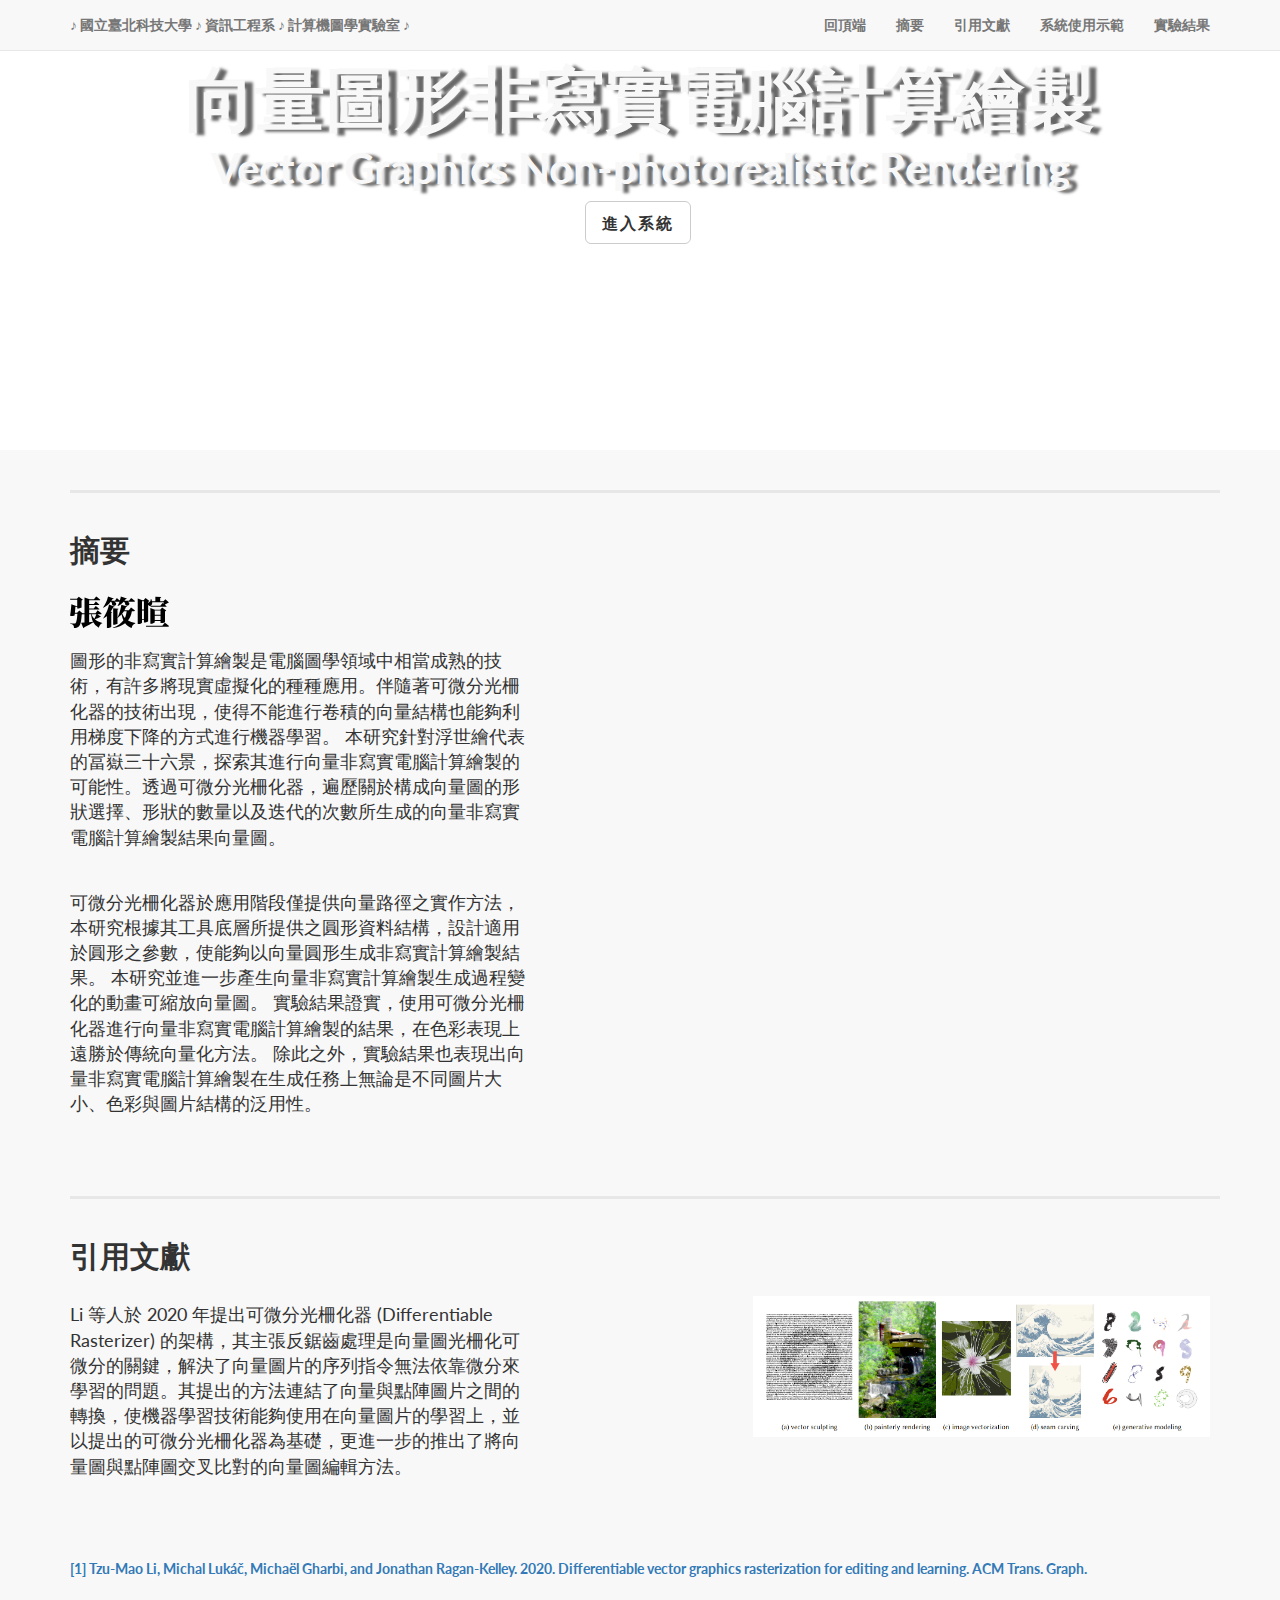
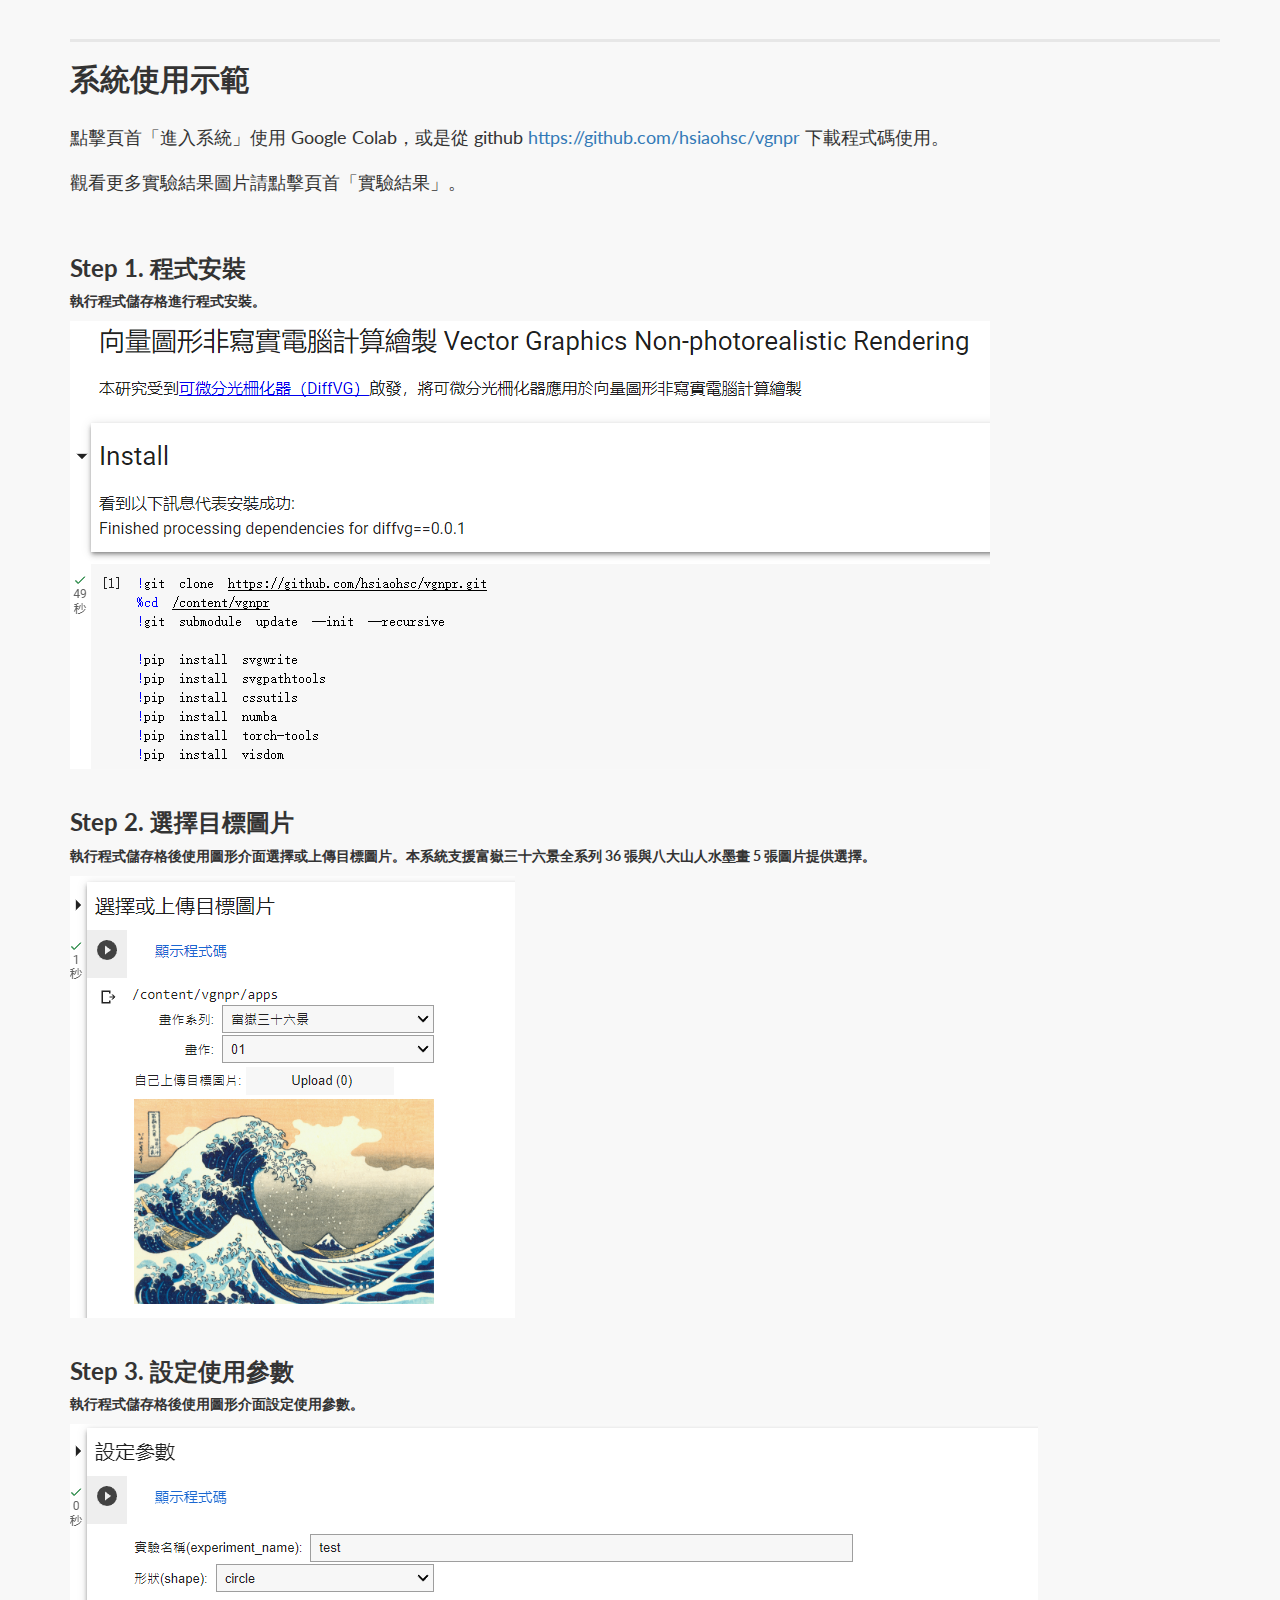
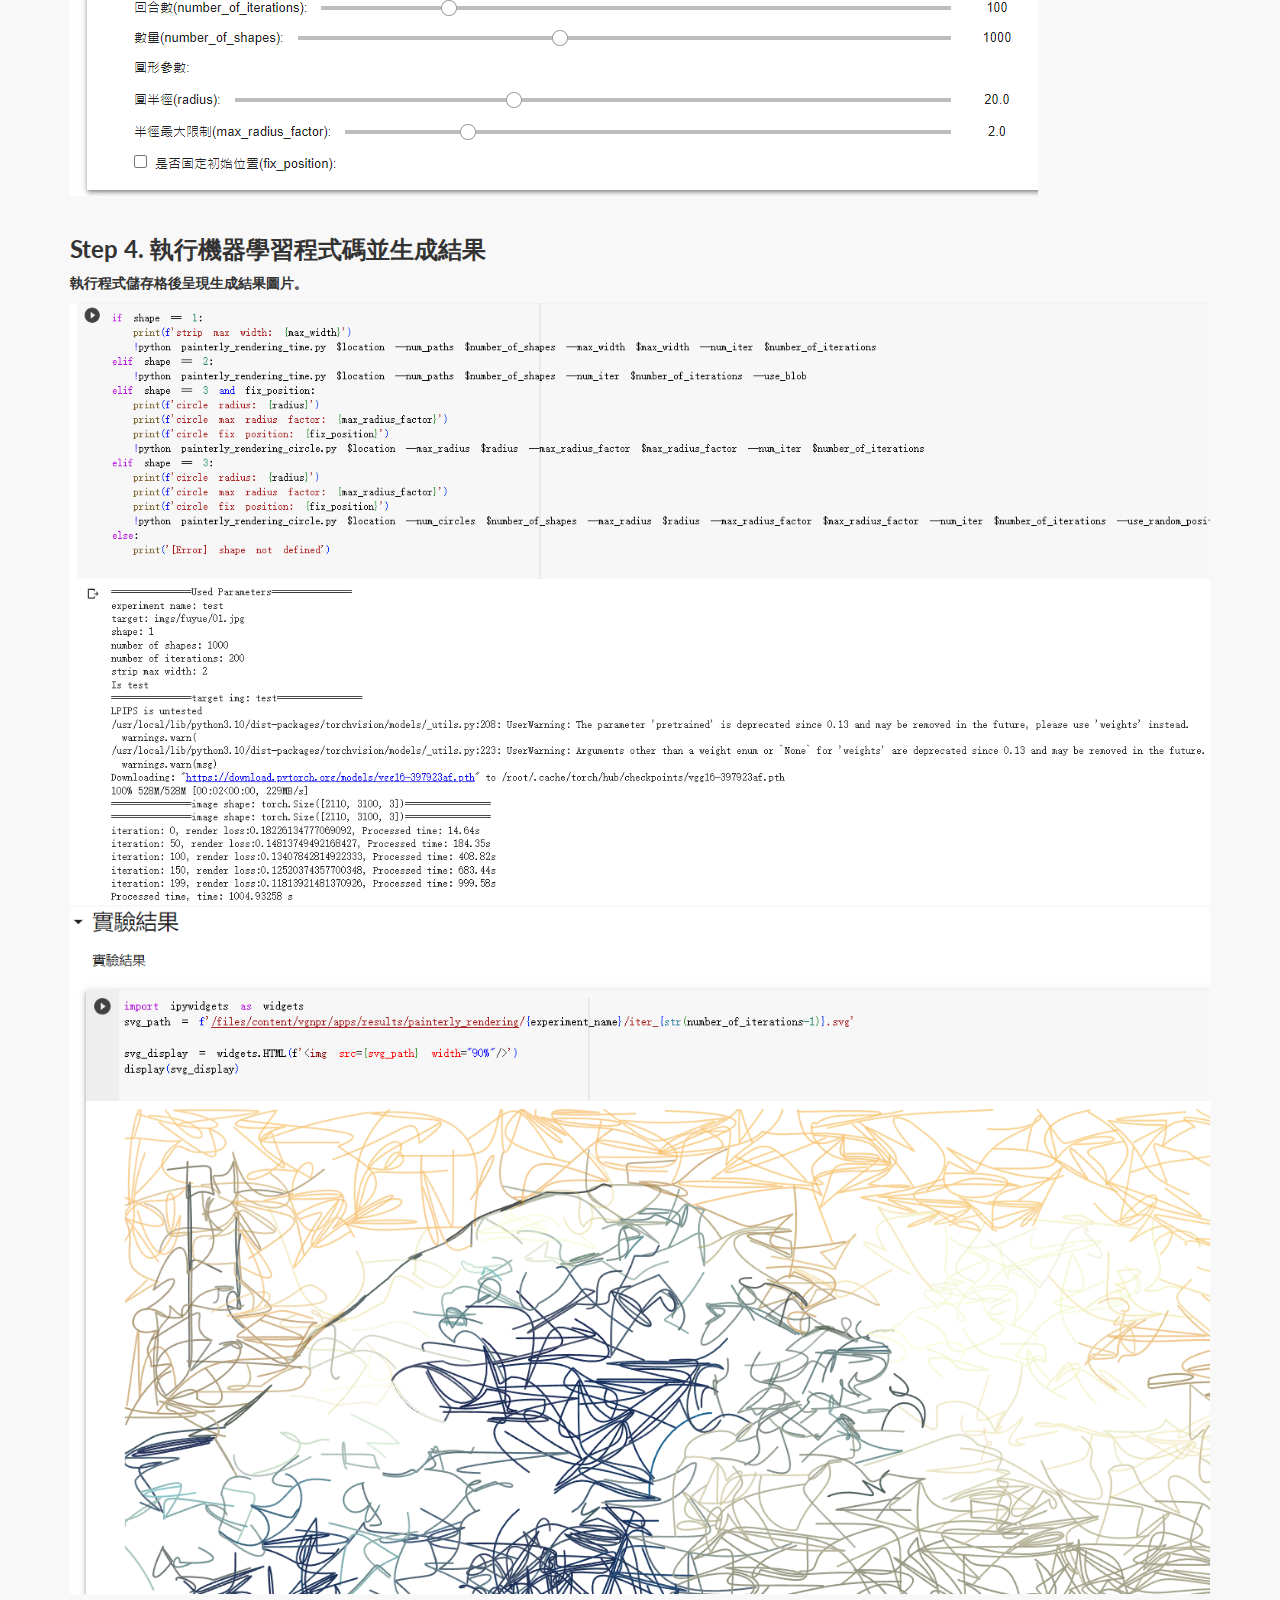
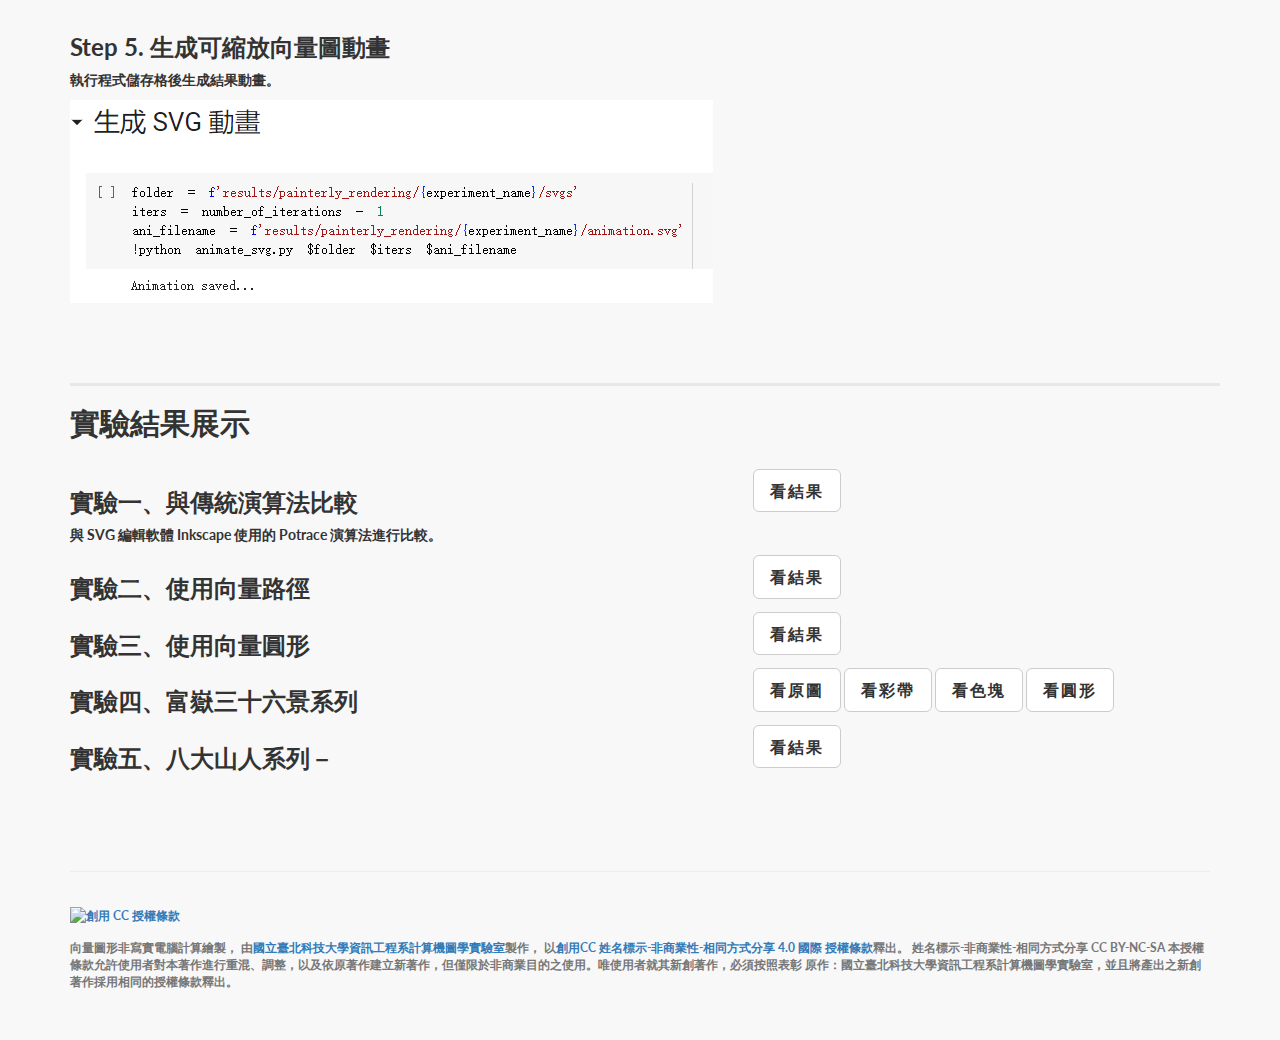
==== commit 361349d9: "fuyue all result page" ====
--- a/index.html
+++ b/index.html
@@ -220,6 +220,51 @@
                     </a>
                 </div>
             </div>
+
+            <div class="row">
+                <div class="col-lg-5 col-sm-6">
+                    <h3>實驗三、使用向量圓形</h3>
+                    <p></p>
+                </div>
+                <div class="col-lg-5 col-lg-offset-2 col-sm-6">
+                    <a href="result_circle.html" class="btn btn-default btn-lg" target="_blank"> 
+                        <span class="network-name" style="font-weight: 900;">看結果</span>
+                    </a>
+                </div>
+            </div>
+
+            <div class="row">
+                <div class="col-lg-5 col-sm-6">
+                    <h3>實驗四、富嶽三十六景系列</h3>
+                    <p></p>
+                </div>
+                <div class="col-lg-5 col-lg-offset-2 col-sm-6">
+                    <a href="result_fuyueorigin.html" class="btn btn-default btn-lg" target="_blank"> 
+                        <span class="network-name" style="font-weight: 900;">看原圖</span>
+                    </a>
+                    <a href="result_fuyuestrip.html" class="btn btn-default btn-lg" target="_blank"> 
+                        <span class="network-name" style="font-weight: 900;">看彩帶</span>
+                    </a>
+                    <a href="result_fuyueblob.html" class="btn btn-default btn-lg" target="_blank"> 
+                        <span class="network-name" style="font-weight: 900;">看色塊</span>
+                    </a>
+                    <a href="result_fuyuecircle.html" class="btn btn-default btn-lg" target="_blank"> 
+                        <span class="network-name" style="font-weight: 900;">看圓形</span>
+                    </a>
+                </div>
+            </div>
+
+            <div class="row">
+                <div class="col-lg-5 col-sm-6">
+                    <h3>實驗五、八大山人系列－</h3>
+                    <p></p>
+                </div>
+                <div class="col-lg-5 col-lg-offset-2 col-sm-6">
+                    <a href="result_fuyuestrip.html" class="btn btn-default btn-lg" target="_blank"> 
+                        <span class="network-name" style="font-weight: 900;">看結果</span>
+                    </a>
+                </div>
+            </div>
             
 
         </div>
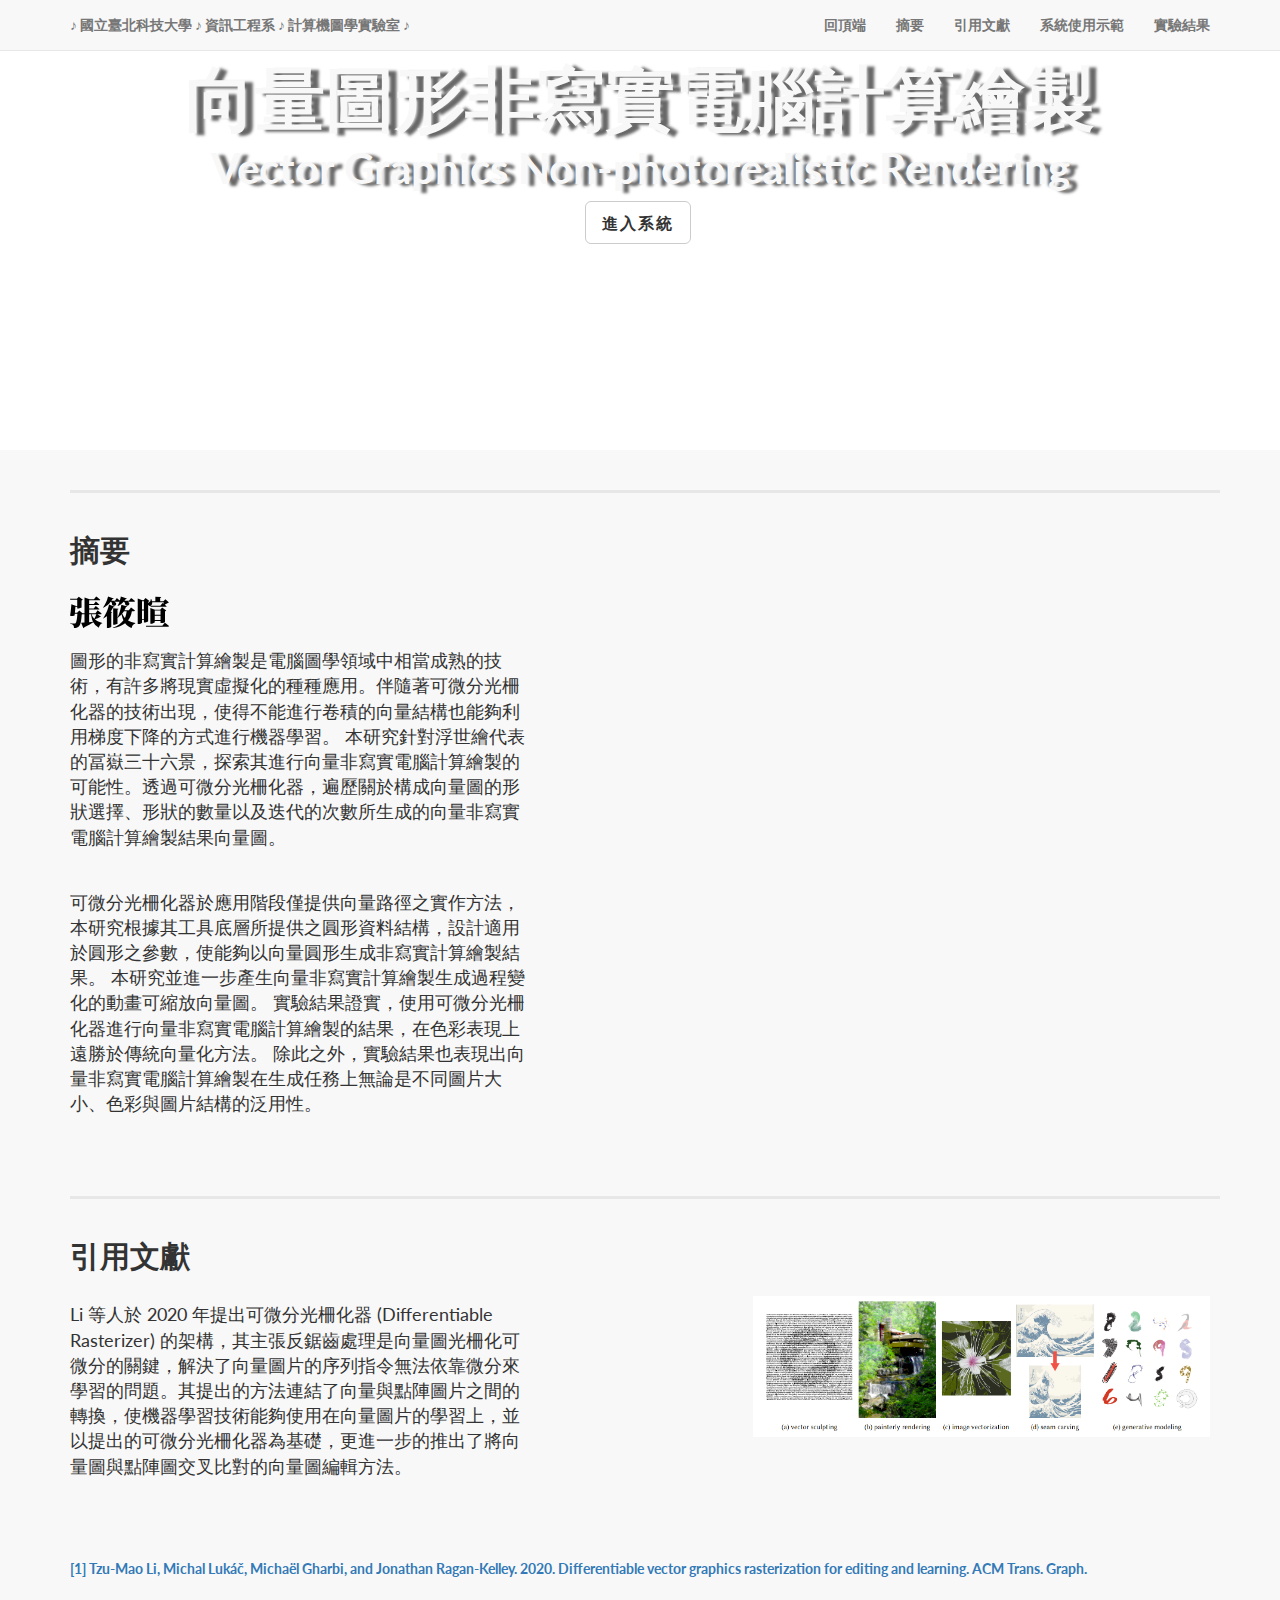
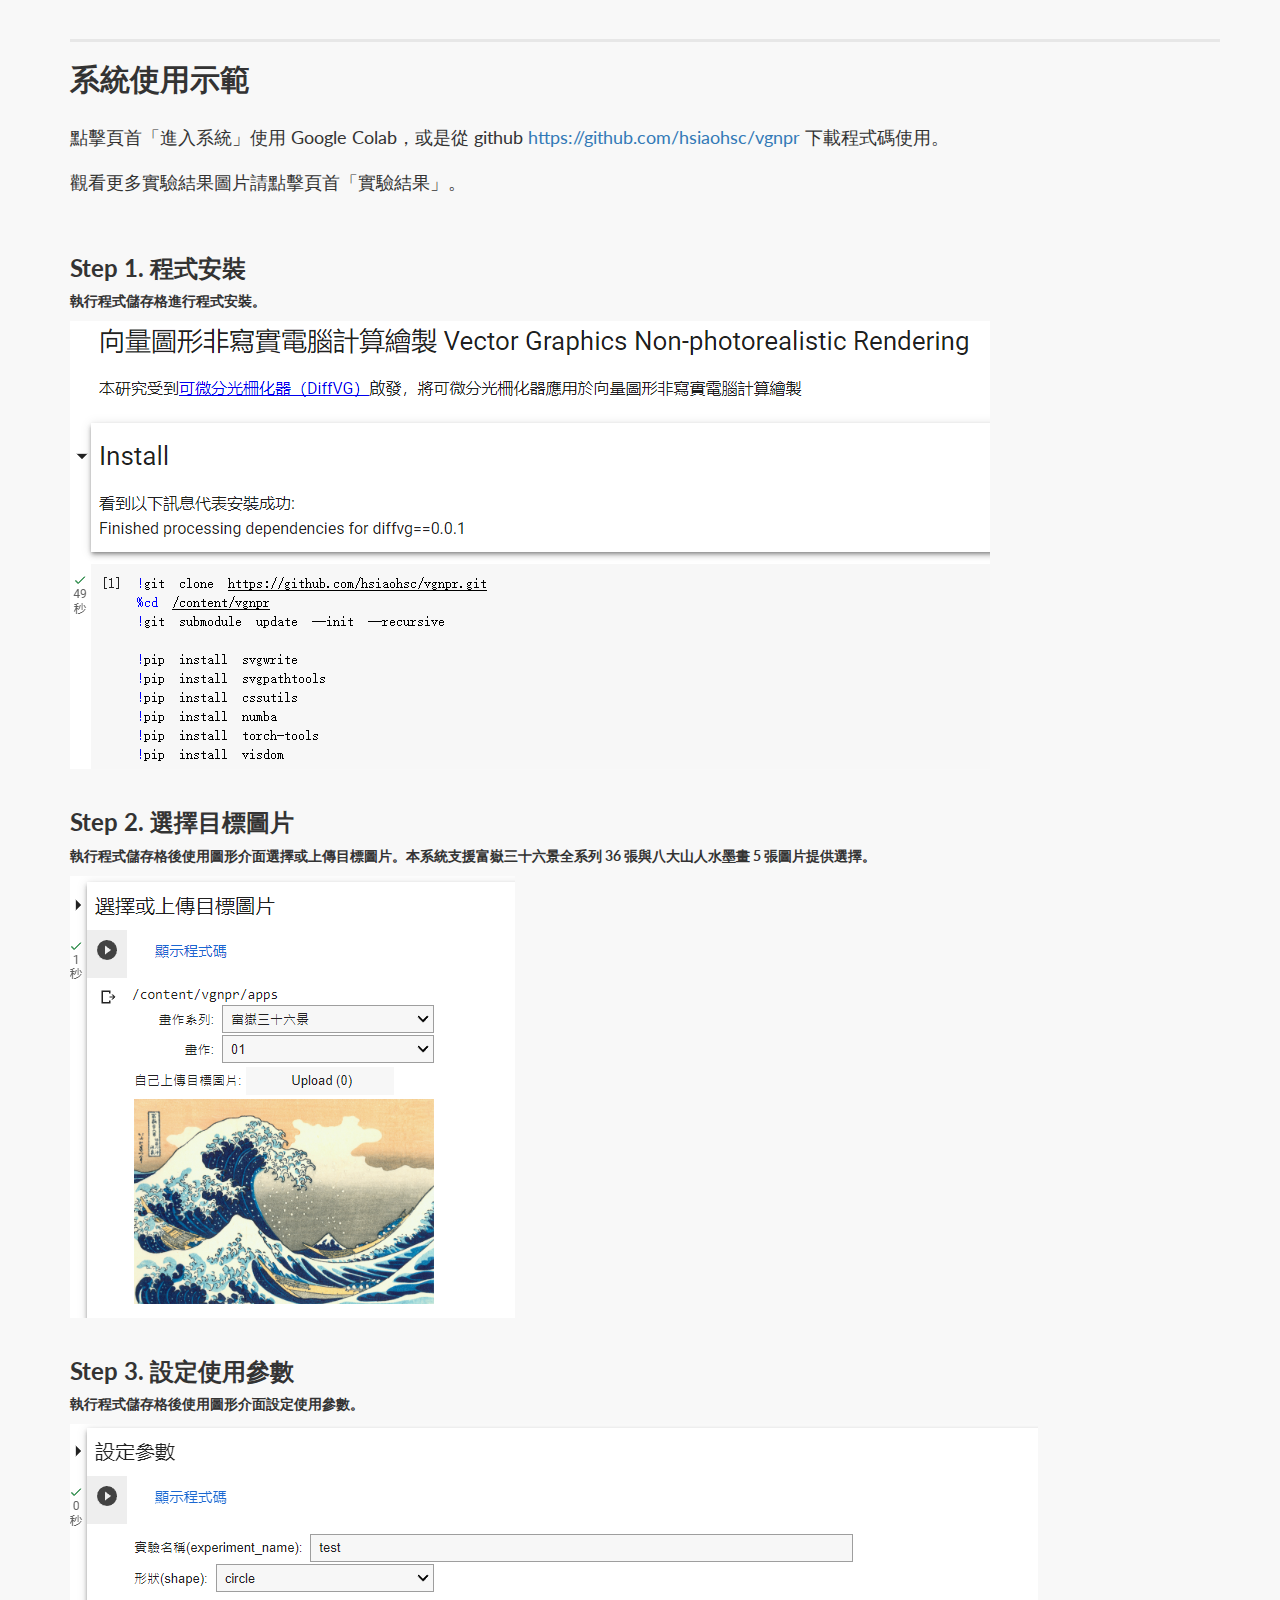
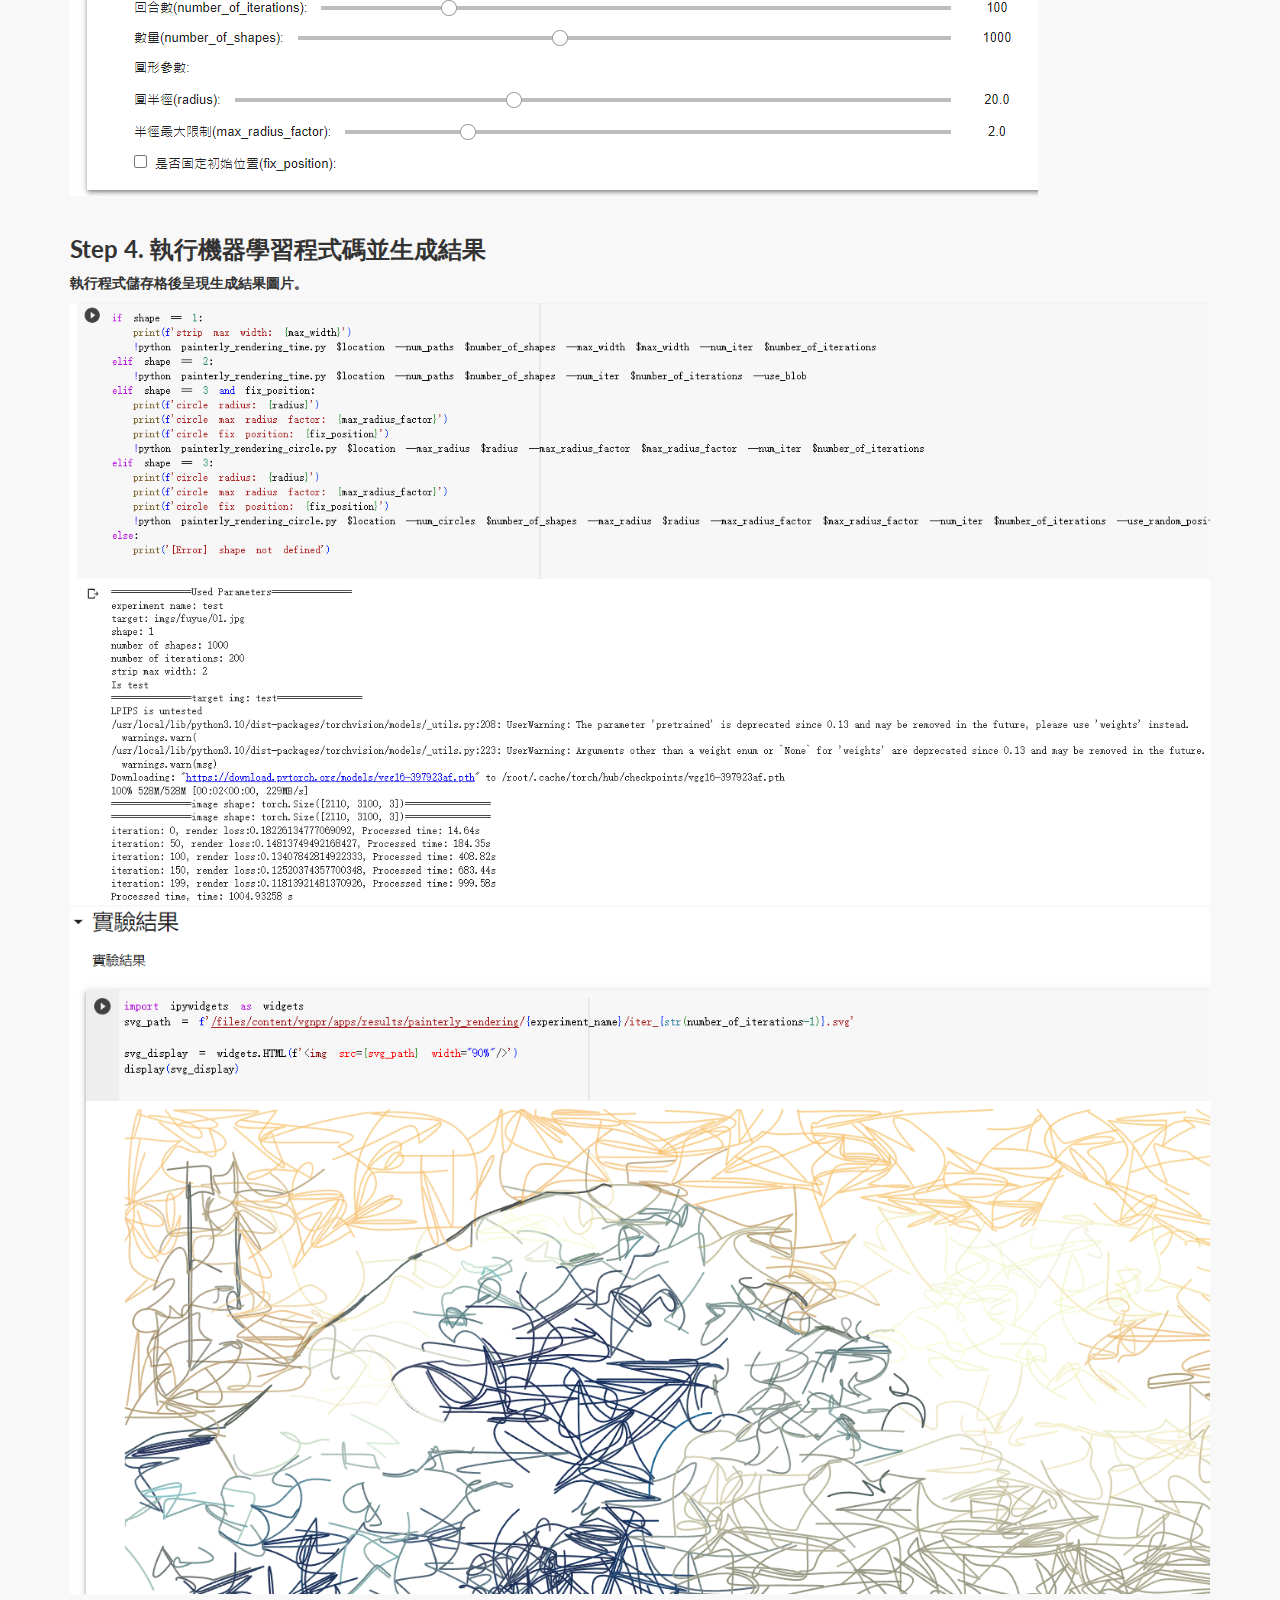
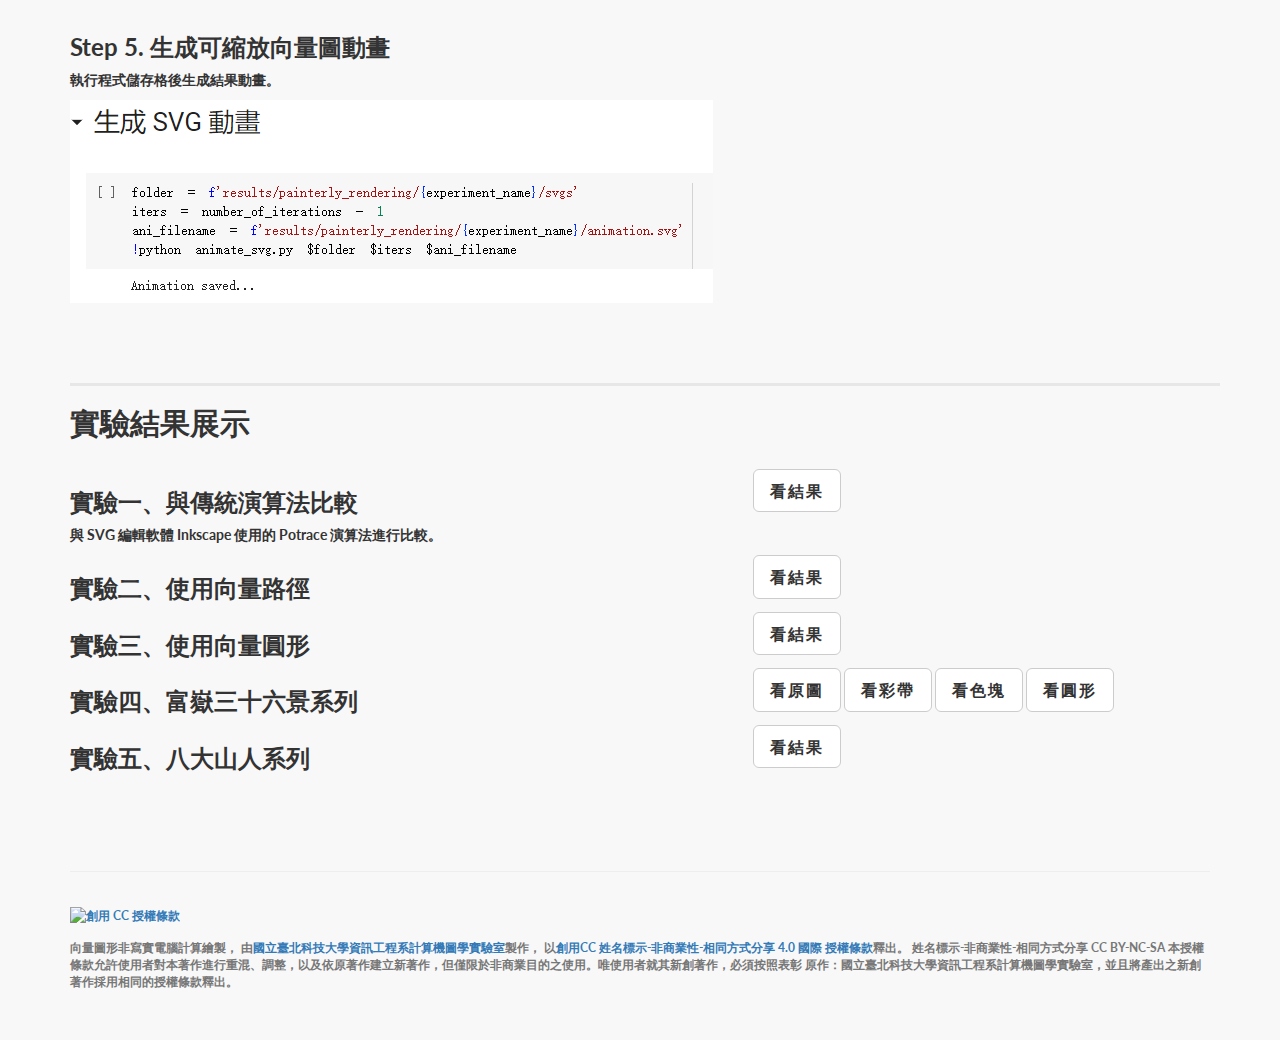
==== commit 7445f3f7: "add eight result page" ====
--- a/index.html
+++ b/index.html
@@ -256,11 +256,11 @@
 
             <div class="row">
                 <div class="col-lg-5 col-sm-6">
-                    <h3>實驗五、八大山人系列－</h3>
-                    <p></p>
-                </div>
-                <div class="col-lg-5 col-lg-offset-2 col-sm-6">
-                    <a href="result_fuyuestrip.html" class="btn btn-default btn-lg" target="_blank"> 
+                    <h3>實驗五、八大山人系列</h3>
+                    <p></p>
+                </div>
+                <div class="col-lg-5 col-lg-offset-2 col-sm-6">
+                    <a href="result_eightall.html" class="btn btn-default btn-lg" target="_blank"> 
                         <span class="network-name" style="font-weight: 900;">看結果</span>
                     </a>
                 </div>
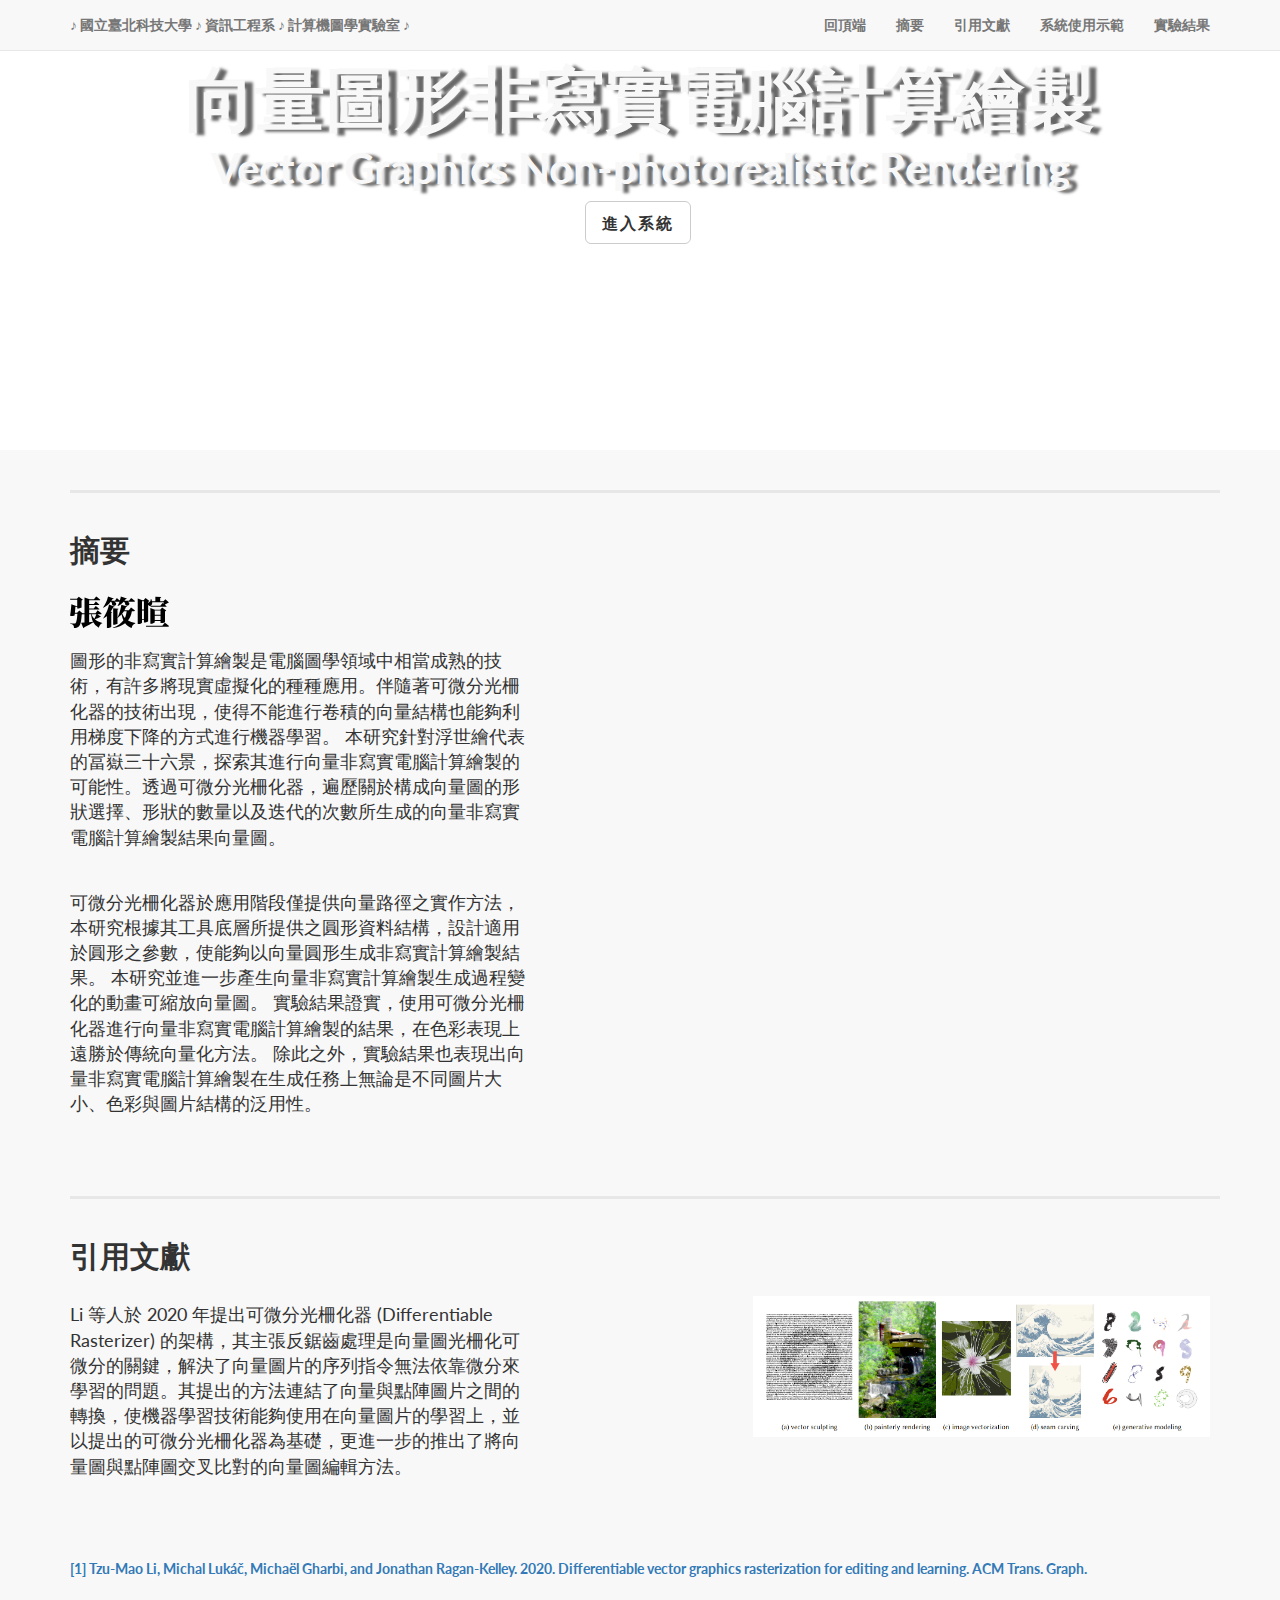
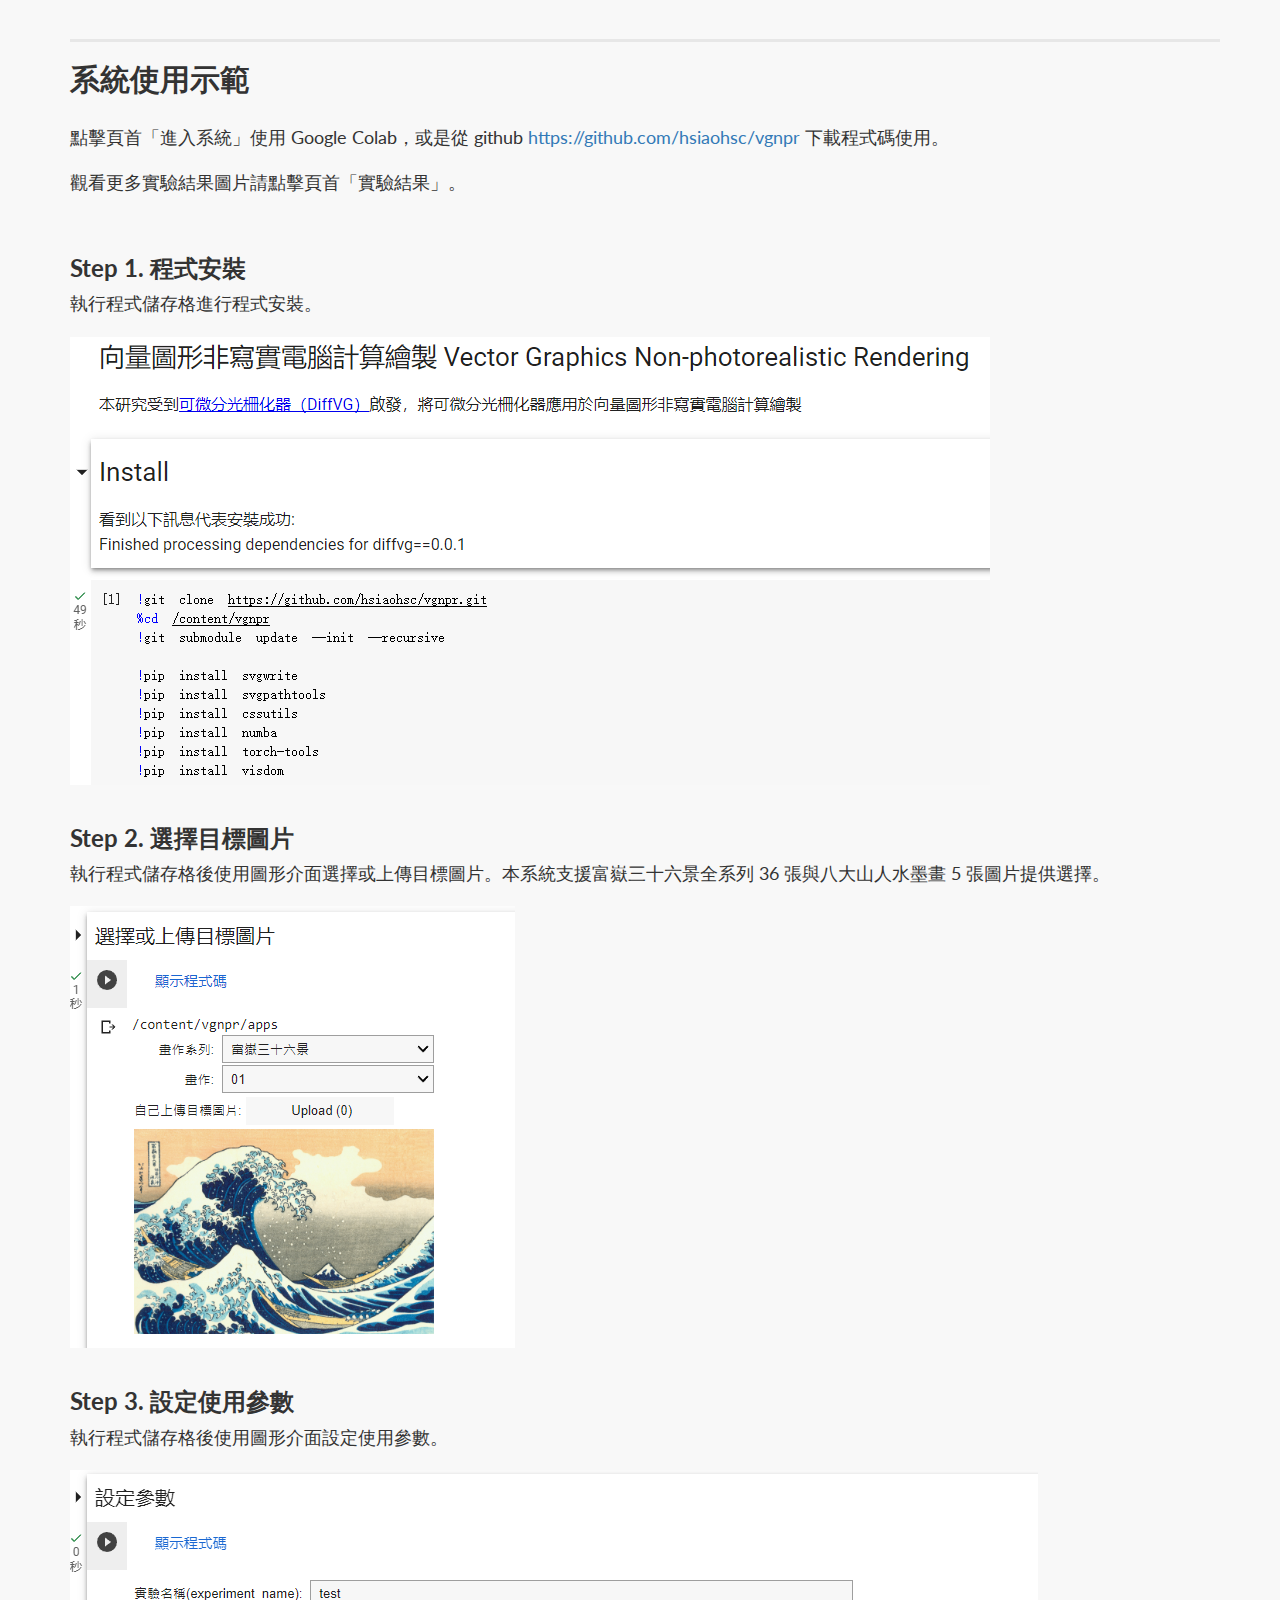
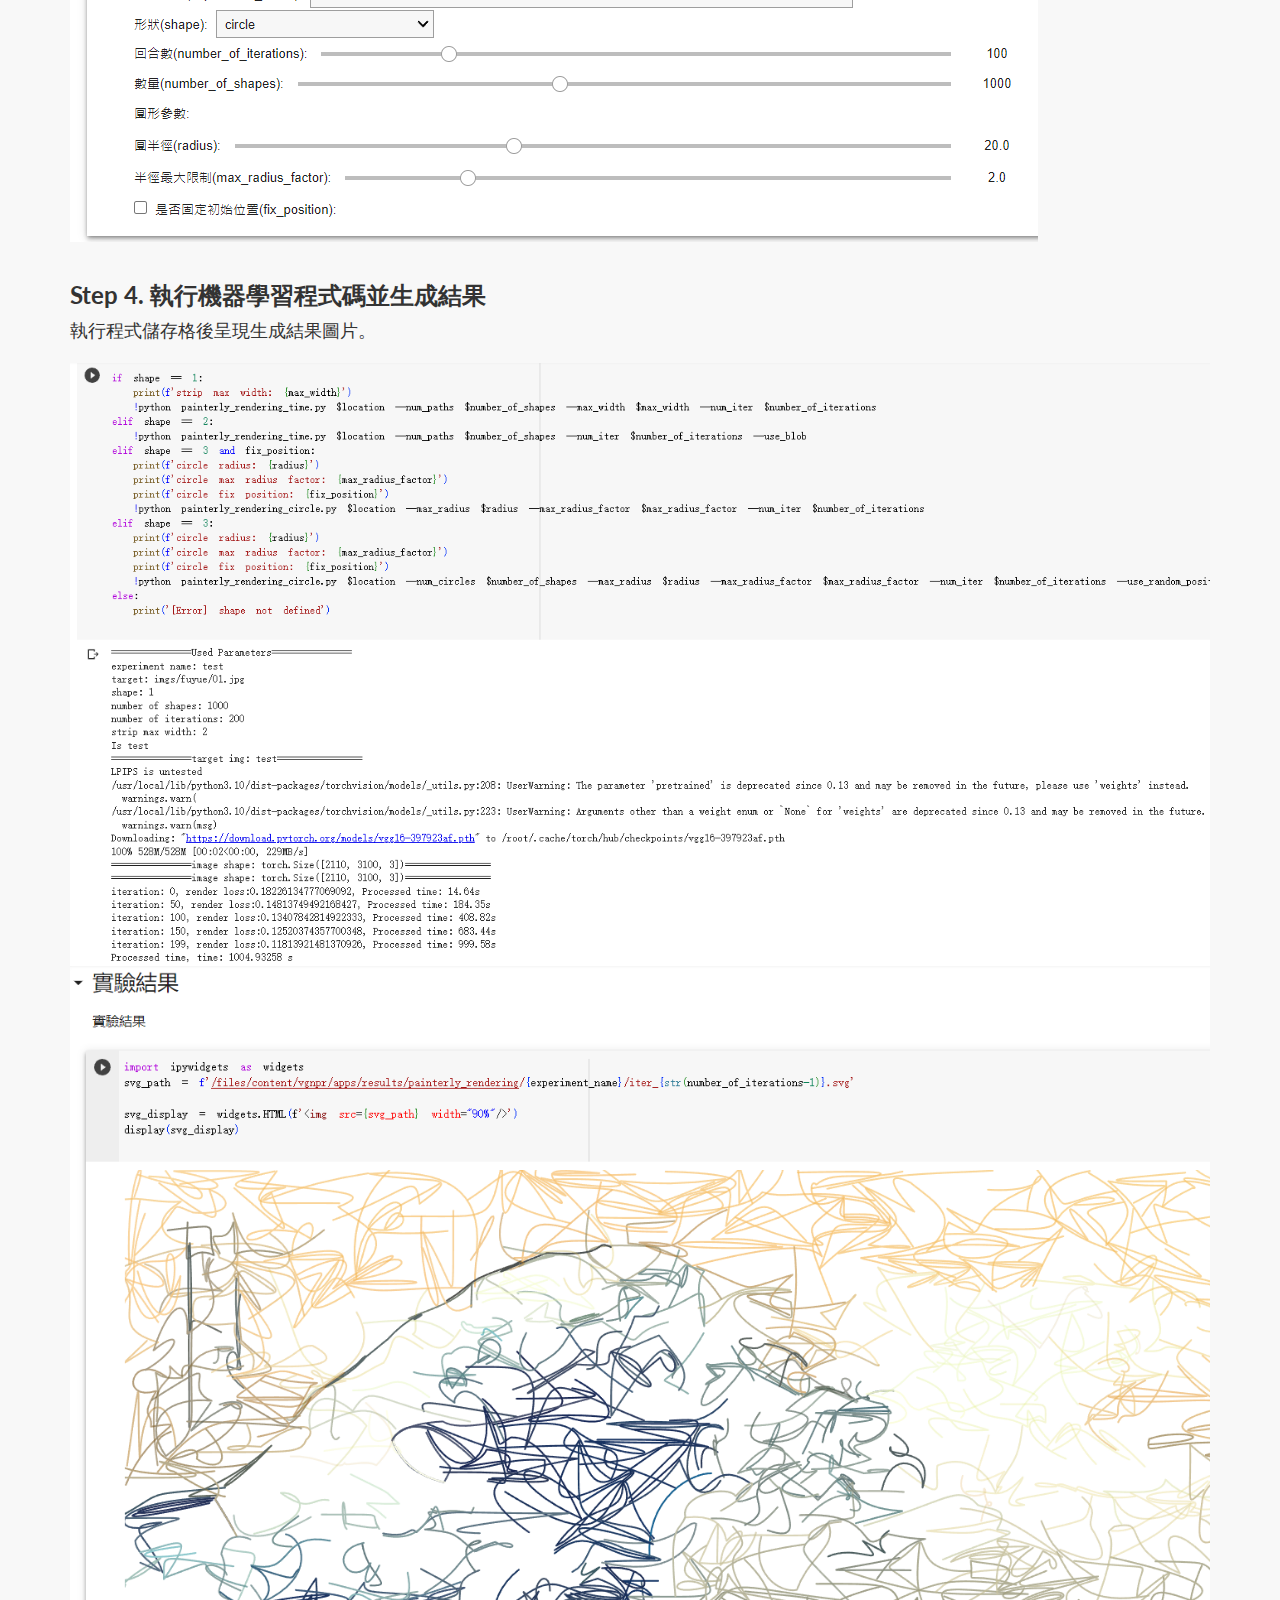
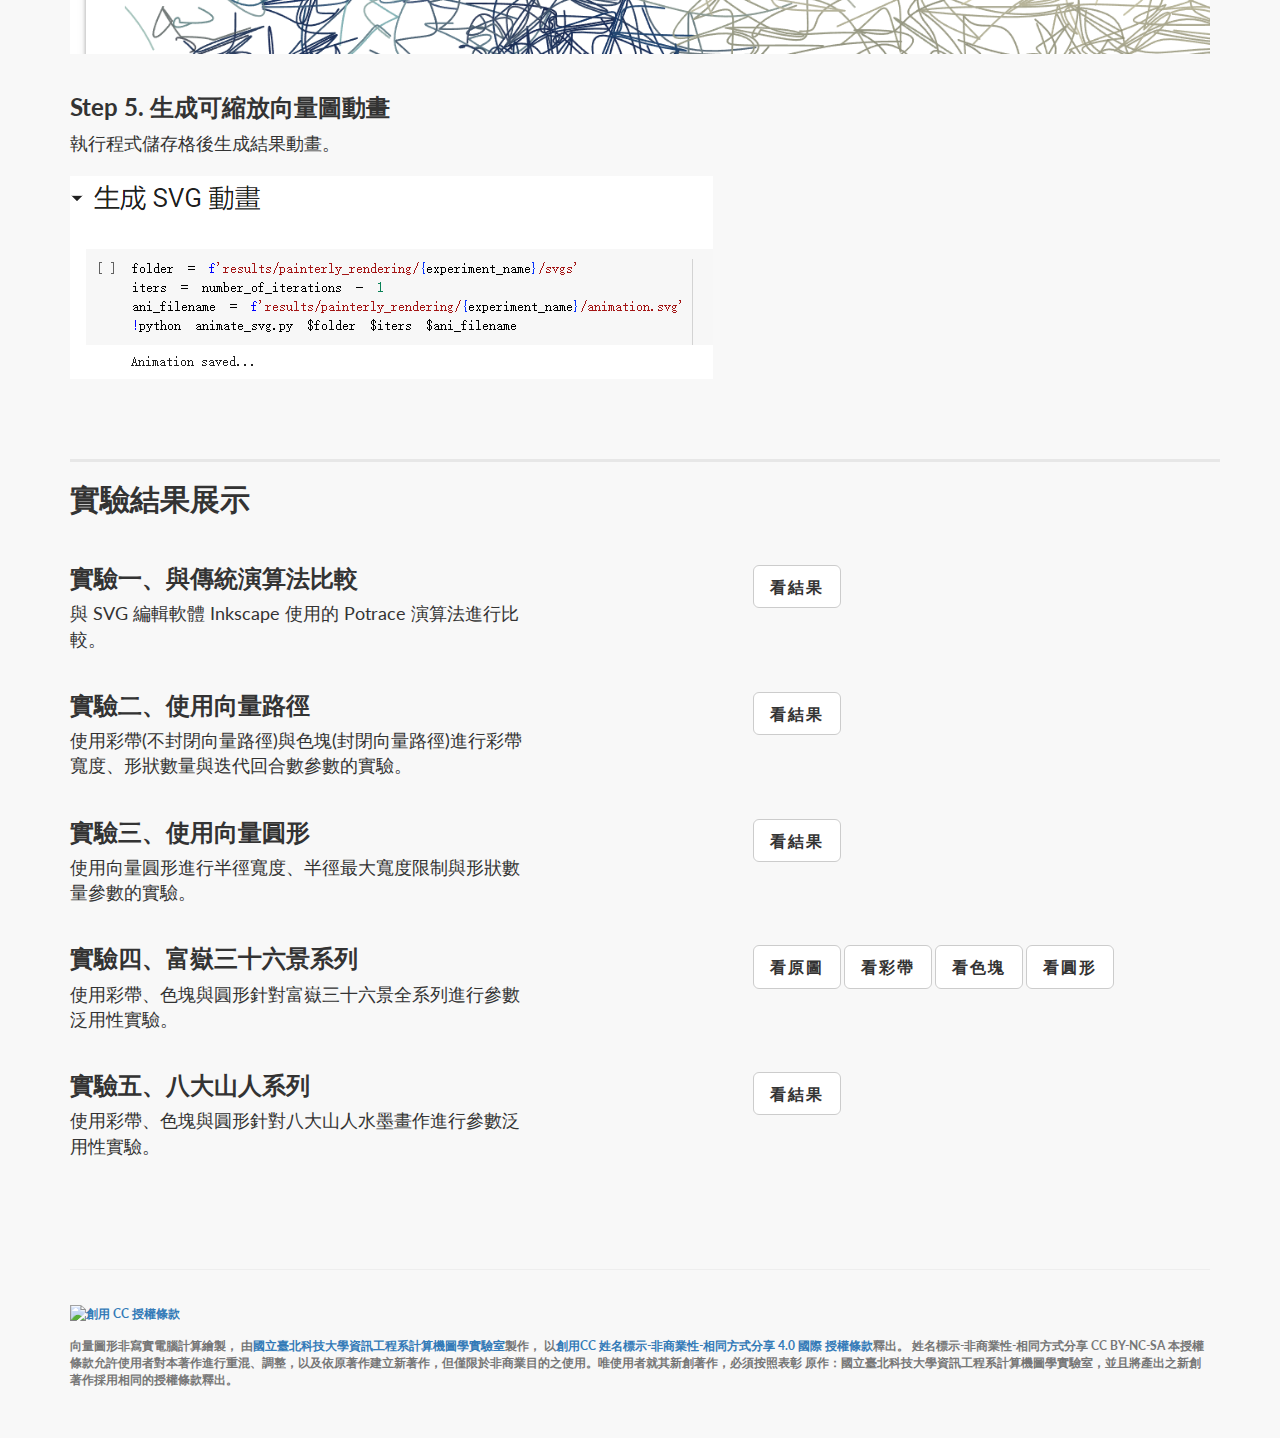
==== commit 49f106f7: "display adjustments" ====
--- a/index.html
+++ b/index.html
@@ -161,28 +161,28 @@
             <p class="lead">觀看更多實驗結果圖片請點擊頁首「實驗結果」。</p>
             <br>
             <h3>Step 1. 程式安裝</h3>
-            <p>執行程式儲存格進行程式安裝。</p>
+            <p class="lead">執行程式儲存格進行程式安裝。</p>
             <img class="img-responsive" src="img/demo01.png" alt="">
             <br>
 
             <h3>Step 2. 選擇目標圖片</h3>
-            <p>執行程式儲存格後使用圖形介面選擇或上傳目標圖片。本系統支援富嶽三十六景全系列 36 張與八大山人水墨畫 5 張圖片提供選擇。</p>
+            <p class="lead">執行程式儲存格後使用圖形介面選擇或上傳目標圖片。本系統支援富嶽三十六景全系列 36 張與八大山人水墨畫 5 張圖片提供選擇。</p>
             <img class="img-responsive" src="img/demo02.png" alt="">
             <br>
             
             <h3>Step 3. 設定使用參數</h3>
-            <p>執行程式儲存格後使用圖形介面設定使用參數。</p>
+            <p class="lead">執行程式儲存格後使用圖形介面設定使用參數。</p>
             <img class="img-responsive" src="img/demo03.png" alt="">
             <br>
             
             <h3>Step 4. 執行機器學習程式碼並生成結果</h3>
-            <p>執行程式儲存格後呈現生成結果圖片。</p>
+            <p class="lead">執行程式儲存格後呈現生成結果圖片。</p>
             <img class="img-responsive" src="img/demo04.png" alt="">
             <img class="img-responsive" src="img/demo05.png" alt="">
             <br>
             
             <h3>Step 5. 生成可縮放向量圖動畫</h3>
-            <p>執行程式儲存格後生成結果動畫。</p>
+            <p class="lead">執行程式儲存格後生成結果動畫。</p>
             <img class="img-responsive" src="img/demo06.png" alt="">
             <br>
             
@@ -200,9 +200,10 @@
             <div class="row">
                 <div class="col-lg-5 col-sm-6">
                     <h3>實驗一、與傳統演算法比較</h3>
-                    <p>與 SVG 編輯軟體 Inkscape 使用的 Potrace 演算法進行比較。</p>
-                </div>
-                <div class="col-lg-5 col-lg-offset-2 col-sm-6">
+                    <p class="lead">與 SVG 編輯軟體 Inkscape 使用的 Potrace 演算法進行比較。</p>
+                </div>
+                <div class="col-lg-5 col-lg-offset-2 col-sm-6">
+                    <br>
                     <a href="result_inkscape.html" class="btn btn-default btn-lg" target="_blank"> 
                         <span class="network-name" style="font-weight: 900;">看結果</span>
                     </a>
@@ -212,9 +213,10 @@
             <div class="row">
                 <div class="col-lg-5 col-sm-6">
                     <h3>實驗二、使用向量路徑</h3>
-                    <p></p>
-                </div>
-                <div class="col-lg-5 col-lg-offset-2 col-sm-6">
+                    <p class="lead">使用彩帶(不封閉向量路徑)與色塊(封閉向量路徑)進行彩帶寬度、形狀數量與迭代回合數參數的實驗。</p>
+                </div>
+                <div class="col-lg-5 col-lg-offset-2 col-sm-6">
+                    <br>
                     <a href="result_paths.html" class="btn btn-default btn-lg" target="_blank"> 
                         <span class="network-name" style="font-weight: 900;">看結果</span>
                     </a>
@@ -224,9 +226,10 @@
             <div class="row">
                 <div class="col-lg-5 col-sm-6">
                     <h3>實驗三、使用向量圓形</h3>
-                    <p></p>
-                </div>
-                <div class="col-lg-5 col-lg-offset-2 col-sm-6">
+                    <p class="lead">使用向量圓形進行半徑寬度、半徑最大寬度限制與形狀數量參數的實驗。</p>
+                </div>
+                <div class="col-lg-5 col-lg-offset-2 col-sm-6">
+                    <br>
                     <a href="result_circle.html" class="btn btn-default btn-lg" target="_blank"> 
                         <span class="network-name" style="font-weight: 900;">看結果</span>
                     </a>
@@ -236,9 +239,10 @@
             <div class="row">
                 <div class="col-lg-5 col-sm-6">
                     <h3>實驗四、富嶽三十六景系列</h3>
-                    <p></p>
-                </div>
-                <div class="col-lg-5 col-lg-offset-2 col-sm-6">
+                    <p class="lead">使用彩帶、色塊與圓形針對富嶽三十六景全系列進行參數泛用性實驗。</p>
+                </div>
+                <div class="col-lg-5 col-lg-offset-2 col-sm-6">
+                    <br>
                     <a href="result_fuyueorigin.html" class="btn btn-default btn-lg" target="_blank"> 
                         <span class="network-name" style="font-weight: 900;">看原圖</span>
                     </a>
@@ -257,9 +261,10 @@
             <div class="row">
                 <div class="col-lg-5 col-sm-6">
                     <h3>實驗五、八大山人系列</h3>
-                    <p></p>
-                </div>
-                <div class="col-lg-5 col-lg-offset-2 col-sm-6">
+                    <p class="lead">使用彩帶、色塊與圓形針對八大山人水墨畫作進行參數泛用性實驗。</p>
+                </div>
+                <div class="col-lg-5 col-lg-offset-2 col-sm-6">
+                    <br>
                     <a href="result_eightall.html" class="btn btn-default btn-lg" target="_blank"> 
                         <span class="network-name" style="font-weight: 900;">看結果</span>
                     </a>
